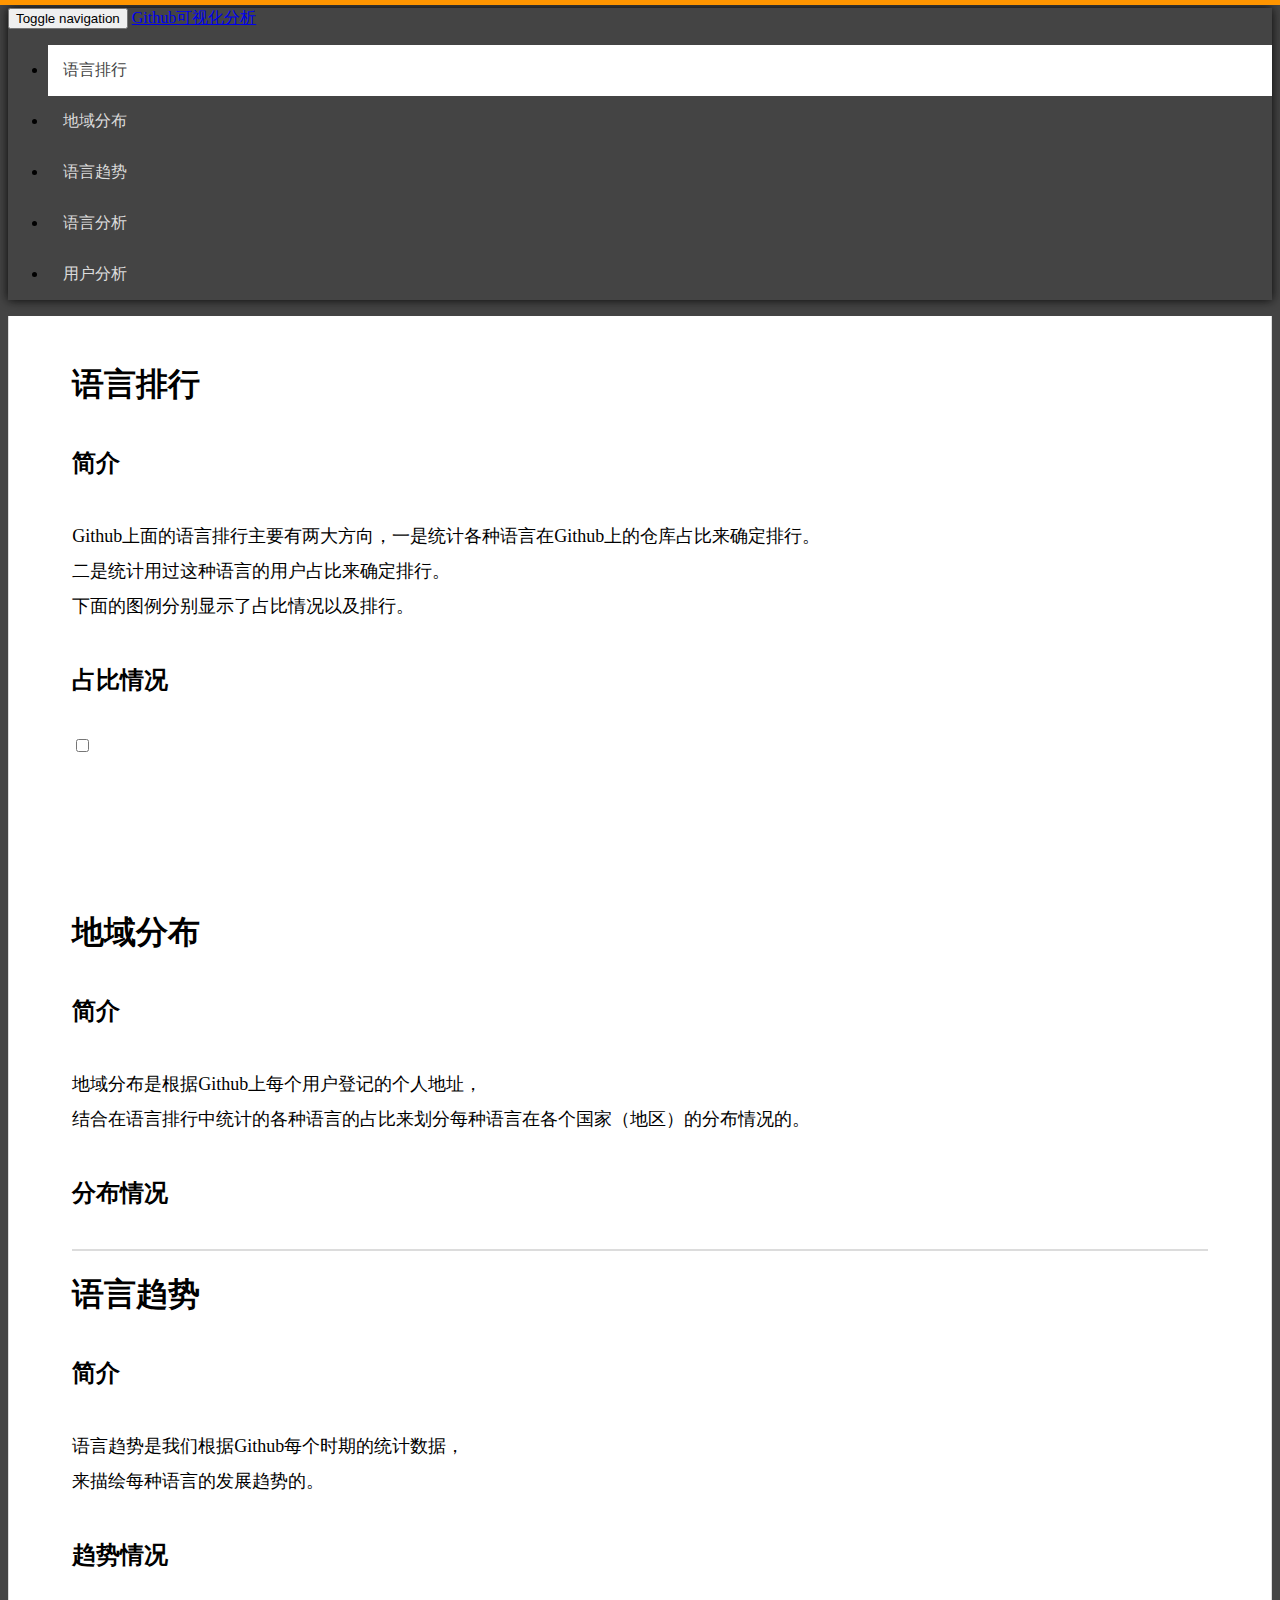
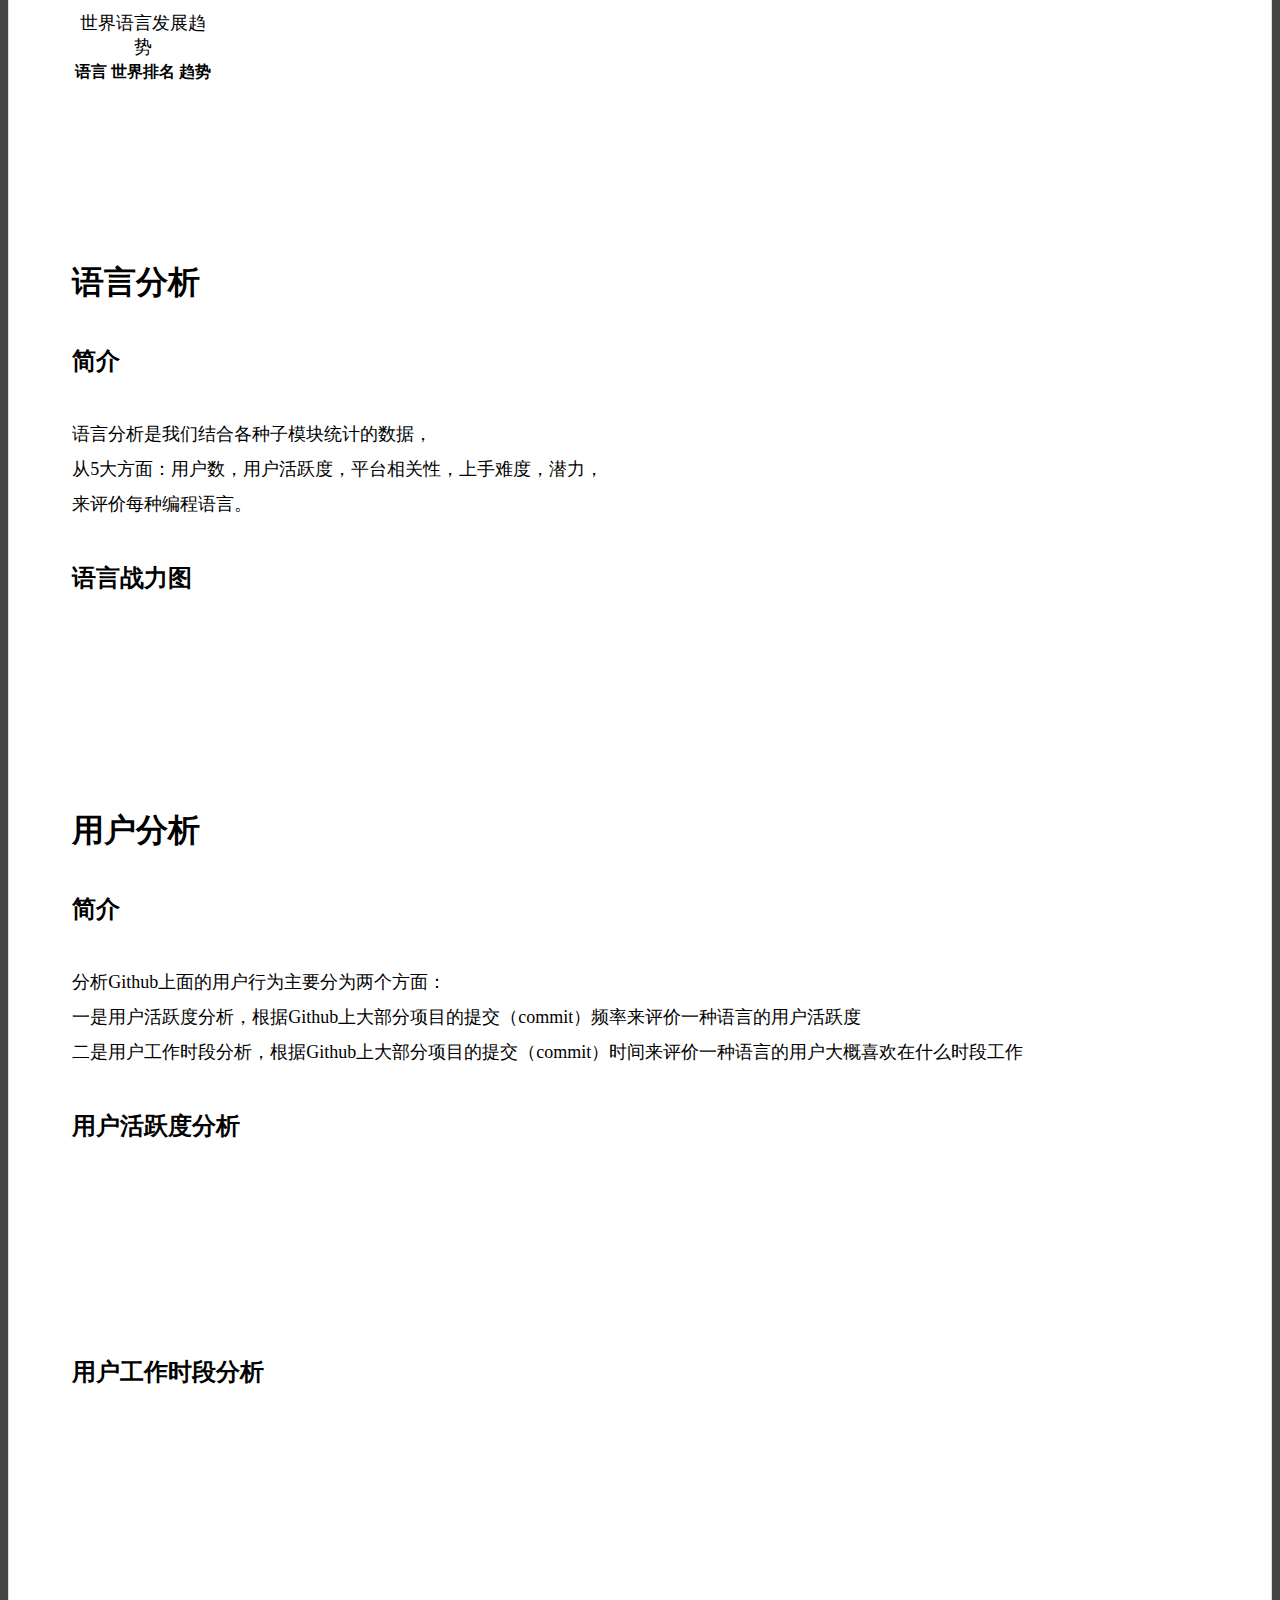
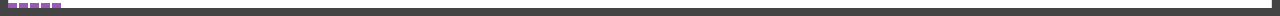
==== Project/index.html @ 60bcac4d "修改界面" ====
<!DOCTYPE html>
<html>
	<head>
		<meta charset="UTF-8">
		<title></title>
		<meta name="viewport" content="width=device-width, initial-scale=1.0">
		<!--
        	作者：1539932670@qq.com
        	时间：2017-04-23
        	描述：引入jquery库
        -->
		<script src="https://apps.bdimg.com/libs/jquery/2.1.4/jquery.min.js"></script>
		<!--
        	作者：1539932670@qq.com
        	时间：2017-04-23
        	描述：引入bootstrap核心js文件
        -->
		<script src="http://cdn.static.runoob.com/libs/bootstrap/3.3.7/js/bootstrap.min.js"></script>
		<!--
        	作者：1539932670@qq.com
        	时间：2017-04-23
        	描述：引入bootstrap核心css文件
        -->
		<link href="http://cdn.static.runoob.com/libs/bootstrap/3.3.7/css/bootstrap.min.css" rel="stylesheet">
		
		<!--
        	作者：1539932670@qq.com
        	时间：2017-04-24
        	描述：css样式
       -->
       <script src="js/Chart.bundle.js"></script>
       <script src="js/Chart.bundle.min.js"></script>
       <script src="js/Chart.js"></script>
       <script src="js/Chart.min.js"></script>
       <script src="js/utils.js"></script>
       <link href="css/animation.css" type="text/css" rel="stylesheet" />
       
       <!--
       	作者：1539932670@qq.com
       	时间：2017-05-15
       	描述：加入bmob支持
       -->
       <script src="js/bmob-min.js" type="text/javascript"></script>
       <script src="js/data_loader.js"></script>
       
       <!--
       	作者：1539932670@qq.com
       	时间：2017-05-31
       	描述：加入echart插件支持
       -->
       <script src="js/echarts.min.js"></script>
       <script src="js/world.js"></script>
       
       <style type="text/css">
       body{
       	background-color: #444444;
       }
       	#navbar-top{
       		margin:0;
/*       		margin-bottom: 20px;*/
       		border-radius: 0;
       		border: none;
       		box-shadow: 0 0 10px #080808;
       	}
       	#main-panel{
       		border-left: 1px solid gainsboro;
       		border-right: 1px solid gainsboro;
       		background-color: white;
       		padding-left: 5%;
       		padding-right: 5%;
       		padding-top: 2%;
       		padding-bottom: 2%;
       	}
       	/**设置标签页样式**/
       	#navigation-group{
       		border-bottom: none;
       	}
       	#navigation-group>li>div>a{
       		background-color: #444444;
       		height: 100%;
       		padding: 15px;
       		display: block;
       		text-decoration: none;
       		color: gainsboro;
       		-webkit-transition: all .2s;
       		-ms-transition: all .2s;
       		-moz-transition: all .2s;
       		transition: all .2s;
       	}
       	#navigation-group>li>div>a:hover{
       		background-color: #333333;
       	}
       	#navigation-group>li.active>div>a{
       		background-color: white;
       		color: #444444;
       	}
       	/*设置内容物居中*/
       	.align-center{
       		display: table;
       		width: auto;
       		margin-left: auto;
       		margin-right: auto;
       	}
       	/*给菜单按钮添加动画效果，应用在所有属性上，duration=0.2s*/
       	.dropdown-toggle{
       		padding: 15px;
       		box-shadow: none;
       		border: none;
       		color: ghostwhite;
       		background-color: #444444;
       		-webkit-transition: all .2s;
       		-ms-transition: all .2s;
       	}
       	/*鼠标覆盖时修改背景颜色*/
       	.dropdown-toggle:hover{
       		background-color: #333333;
       		box-shadow: 0px -1px 5px #080808;
       	}
       	.dropdown-menu{
       		display: none;
       		top: 100%;
       		left: 0px;
       		float: left;
       		z-index: 1000;
       		padding: 0;
       		margin: 0;
       		border: none;
       	}
       	.dropdown-menu li{
       		width: 100%;
       	}
       	.dropdown-menu li>a{
       		padding: 15px;
       	}
       	/*添加动画效果，同上*/
       	#lang-leaderboard,#geo-distribution,#lang-trend{
       		-webkit-transition: all .2s;
       		-ms-transition: all .2s;
       	}
       	#lang-leaderboard:hover,#geo-distribution:hover,#lang-trend:hover{
       		background-color: gainsboro;
       	}
       	.canvas-style-bar{
       		max-width: 1422px;
       		max-height: 800px;
       	}
       	.canvas-style-pie{
       		max-width: 750px;
       		max-height: 750px;
       	}
       	.canvas-style-radar{
       		max-width: 750px;
       		max-height: 750px;
       		margin-left: auto;
       		margin-right: auto;
       		width: auto;
       	}
       	.canvas-style-line{
       		max-width: 1422px;
       		max-height: 750px;
       		width: auto;
       		margin-left: auto;
       		margin-right: auto;
       	}
       	.tab-indicator{
       		transition: all .3s;
       		width: 100%;
       		position: absolute;
       		left: 0px;
       		top: 0px;
       		height: 0px;
       		background-color: #FF9500;
       	}
       	#navigation-group>li>div:hover .tab-indicator{
       		height: 5px;
       	}
       	#navigation-group>li.active>div .tab-indicator{
       		height: 5px;
       	}
       	#map-container{
       		width: auto;
       		max-width: 1422px;
       		max-height: 750px;
       		margin-left: auto;
       		margin-right: auto;
       		border: 1px solid gainsboro;
       	}
       	h1,h2,p{
       		margin-bottom: 40px;
       	}
       	p{
       		font-size: 18px;
       		line-height: 35px;
       	}
       </style>
	</head>
	<body>
		<nav id="navbar-top" class="navbar navbar-inverse navbar-fixed-top">
			<div class="container">
				<div class="navbar-header">
					<button type="button" class="navbar-toggle collapsed" data-toggle="collapse" data-target="#navbar-sub-btn" aria-expanded="false" aria-controls="navbar">
           				<span class="sr-only">Toggle navigation</span>
           				<span class="icon-bar"></span>
           				<span class="icon-bar"></span>
           				<span class="icon-bar"></span>
       				</button>
					<a class="navbar-brand" href="#">Github可视化分析</a>
				</div>
				<div id="navbar-sub-btn" class="navbar-collapse collapse">
					<ul id="navigation-group" class="nav nav-tabs">
						<li class="active">
							<div>
								<span class="tab-indicator"></span>
								<a href="#tab-lang-rank" data-toggle='tab'>语言排行</a>
							</div>
						</li>
						<li>
							<div>
								<span class="tab-indicator"></span>
								<a href="#tab-geo-analysis" data-toggle='tab'>地域分布</a>
							</div>
						</li>
						<li>
							<div>
								<span class="tab-indicator"></span>
								<a href="#tab-lang-trend" data-toggle='tab'>语言趋势</a>
							</div>
						</li>
						<li>
							<div>
								<span class="tab-indicator"></span>
								<a href="#tab-lang-analysis" data-toggle='tab'>语言分析</a>
							</div>
						</li>
						<li>
							<div>
								<span class="tab-indicator"></span>
								<a href="#tab-user-analysis" data-toggle='tab'>用户分析</a>
							</div>
						</li>
					</ul>
				</div>
			</div>
		</nav>
		<div class="container" id="main-panel">
			<div class="tab-content" style="width: 100%;">
				<div class="tab-pane fade in active" id="tab-lang-rank">
					<h1>语言排行</h4>
					<h2>简介</h2>
					<p>Github上面的语言排行主要有两大方向，一是统计各种语言在Github上的仓库占比来确定排行。<br />
						二是统计用过这种语言的用户占比来确定排行。<br />
						下面的图例分别显示了占比情况以及排行。<br />
					</p>
					<h2>占比情况</h2>
					<input class='tgl tgl-flip' id='cb5' type='checkbox' style="position: absolute;">
    				<label class='tgl-btn' data-tg-off='柱状图' data-tg-on='饼图' for='cb5' style="position: absolute;font-family: '微软雅黑';"></label>
					<canvas id="myChart"></canvas>
				</div>
				<div class="tab-pane fade" id="tab-geo-analysis">
					<h1>地域分布</h1>
					<h2>简介</h2>
					<p>
						地域分布是根据Github上每个用户登记的个人地址，<br />
						结合在语言排行中统计的各种语言的占比来划分每种语言在各个国家（地区）的分布情况的。<br />
					</p>
					<h2>分布情况</h2>
					<div id="map-container"></div>
				</div>
				<div class="tab-pane fade" id="tab-lang-trend">
					<h1>语言趋势</h1>
					<h2>简介</h2>
					<p>
						语言趋势是我们根据Github每个时期的统计数据，<br />
						来描绘每种语言的发展趋势的。<br />
					</p>
					<h2>趋势情况</h2>
					<div class="table-responsive">
						<table class="table">
							<caption style="text-align: center;font-size: 18px;">世界语言发展趋势</caption>
							<thead>
								<tr>
									<th>语言</th>
									<th>世界排名</th>
									<th>趋势</th>
								</tr>
							</thead>
						</table>
					</div>
					<canvas id="myChart-lang-trend"></canvas>
				</div>
				<div class="tab-pane fade" id="tab-lang-analysis">
					<h1>语言分析</h1>
					<h2>简介</h2>
					<p>
						语言分析是我们结合各种子模块统计的数据，<br />
						从5大方面：用户数，用户活跃度，平台相关性，上手难度，潜力，<br />
						来评价每种编程语言。<br />
					</p>
					<h2>语言战力图</h2>
					<canvas id="myChart-lang-analysis" class="canvas-style-radar"></canvas>
				</div>
				<div class="tab-pane fade" id="tab-user-analysis">
					<h1>用户分析</h1>
					<h2>简介</h2>
					<p>
						分析Github上面的用户行为主要分为两个方面：<br />
						一是用户活跃度分析，根据Github上大部分项目的提交（commit）频率来评价一种语言的用户活跃度<br />
						二是用户工作时段分析，根据Github上大部分项目的提交（commit）时间来评价一种语言的用户大概喜欢在什么时段工作<br />
					</p>
					<h2>用户活跃度分析</h2>
					<canvas id="myChart-liveness-analysis"></canvas>
					<h2>用户工作时段分析</h2>
					<canvas id="myChart-worktime-analysis"></canvas>
				</div>
			</div>
		</div>
		<!--
        	作者：1539932670@qq.com
        	时间：2017-05-11
        	描述：创建模态框，用于提示加载信息
        -->
		<div class="modal fade" id="loading-tip" tabindex="-1" role="dialog" aria-labelledby="myModalLabel" aria-hidden="true">
			<div class="modal-dialog" style="width: 300px;">
				<div class="modal-content">
					<div class="modal-body">
						<div class="modal-header"></div>
						<div id="preloader">
                			<span></span>
                			<span></span>
                			<span></span>
                			<span></span>
                			<span></span>
                		</div>
                		<div class="modal-footer"></div>
					</div>
				</div>
			</div>
		</div>
	</body>
	<script type="text/javascript">
		$(document).ready(function(){
			/**
			 * 初始化bmob组件
			 */
			Bmob.initialize("960affa50d4201a8b8e8602770aea54f", "d531e0227fadfbe2d9a20d7b590f1ed0");
			/**
			 * 对其他组件执行初始化工作
			 */
//			var margin_t=$("#main-panel").css("margin-top");
//			var nav_margin_t=$("#navbar-surrounding").css("height");
//			var total_margin_t=parseFloat(margin_t)+parseFloat(nav_margin_t);
//			$("#main-panel").css("margin-top",total_margin_t);
			addNavigationBarControl();
			var margin_top=$("#navbar-top").css('height');
			$("#main-panel").css('margin-top',margin_top);
			setup_modal();
			
			//鼠标覆盖，下拉菜单淡入
			$("#dropdown").mouseenter(function(){
				var dropdown_menu=$("#dropdown .dropdown-menu");
				dropdown_menu.fadeIn(200);
			});
			//鼠标离开，下拉菜单淡出
			$("#dropdown").mouseleave(function(){
				var dropdown_menu=$("#dropdown .dropdown-menu");
				dropdown_menu.fadeOut(200);
			});
			//添加图表切换功能
			$("#cb5").click(function(){
				get_lang_rank(0);
			})
			drawMap();
		});
		
		//一下函数添加导航栏的控制功能
		function addNavigationBarControl(){
			$("#navigation-group li").each(function(index,item){
				switch(index)
				{
					case 0:$(item).click(function(){
						console.log('语言排行')
						get_lang_rank(0);
					});break;//语言排行
					case 1:$(item).click(function(){
						console.log('地域分布')
					});break;//地域分布
					case 2:$(item).click(function(){
						console.log('语言趋势')
						drawLangTrend(null);
					});break;//语言趋势
					case 3:$(item).click(function(){
						console.log('语言分析')
						drawRadar(null);
					});break;//语言分析
					case 5:$(item).click(function(){
						console.log('活跃度')
					});break;//用户活跃度
					case 6:$(item).click(function(){
						console.log('工作时段')
					});break;//用户工作时段
				}
			});
		}
		//弹出模态框
		function setup_modal(){
			var body_height=$("body").height();
			var modal_height=$("#loading-tip .modal-dialog").height();
			var modal_top=(body_height-modal_height)/2;
			
			//加载动画居中
			var modal_width=$("#loading-tip .modal-dialog").width();
			var preloader_width=$("#preloader").width();
			var preloader_left=(modal_width-preloader_width)/2;
			$("#preloader").css({"left":preloader_left});
			$("#loading-tip .modal-header").css("border-bottom","none");
			$("#loading-tip .modal-footer").css("border-top","none");
			//模态框居中
			$("#loading-tip").css("top",modal_top);
		}	
	</script>
</html>
---- Project/css/animation.css ----
#preloader{
	position:absolute;
	width: 50%;
}
#preloader span{
	display:block;
	bottom:0px;
	width: 9px;
	height: 5px;
	background:#9b59b6;
	position:absolute;
-webkit-animation: preloader_1 1.5s	 infinite ease-in-out;
-moz-animation: preloader_1 1.5s	 infinite ease-in-out;
-ms-animation: preloader_1 1.5s	 infinite ease-in-out;
-o-animation: preloader_1 1.5s	 infinite ease-in-out;
animation: preloader_1 1.5s	 infinite ease-in-out;

}
#preloader span:nth-child(2){
left:11px;
-webkit-animation-delay: .2s;
-moz-animation-delay: .2s;
-ms-animation-delay: .2s;
-o-animation-delay: .2s;
animation-delay: .2s;

}
#preloader span:nth-child(3){
left:22px;
-webkit-animation-delay: .4s;
-moz-animation-delay: .4s;
-ms-animation-delay: .4s;
-o-animation-delay: .4s;
animation-delay: .4s;
}
#preloader span:nth-child(4){
left:33px;
-webkit-animation-delay: .6s;
-moz-animation-delay: .6s;
-ms-animation-delay: .6s;
-o-animation-delay: .6s;
animation-delay: .6s;
}
#preloader span:nth-child(5){
left:44px;
-webkit-animation-delay: .8s;
-moz-animation-delay: .8s;
-ms-animation-delay: .8s;
-o-animation-delay: .8s;
animation-delay: .8s;
}
@-webkit-keyframes preloader_1 {
    0% {height:5px;-webkit-transform:translateY(0px);background:#9b59b6;}
    25% {height:30px;-webkit-transform:translateY(15px);background:#3498db;}
    50% {height:5px;-webkit-transform:translateY(0px);background:#9b59b6;}
    100% {height:5px;-webkit-transform:translateY(0px);background:#9b59b6;}
}

@-moz-keyframes preloader_1 {
    0% {height:5px;-moz-transform:translateY(0px);background:#9b59b6;}
    25% {height:30px;-moz-transform:translateY(15px);background:#3498db;}
    50% {height:5px;-moz-transform:translateY(0px);background:#9b59b6;}
    100% {height:5px;-moz-transform:translateY(0px);background:#9b59b6;}
}

@-ms-keyframes preloader_1 {
    0% {height:5px;-ms-transform:translateY(0px);background:#9b59b6;}
    25% {height:30px;-ms-transform:translateY(15px);background:#3498db;}
    50% {height:5px;-ms-transform:translateY(0px);background:#9b59b6;}
    100% {height:5px;-ms-transform:translateY(0px);background:#9b59b6;}
}

@keyframes preloader_1 {
    0% {height:5px;transform:translateY(0px);background:#9b59b6;}
    25% {height:30px;transform:translateY(15px);background:#3498db;}
    50% {height:5px;transform:translateY(0px);background:#9b59b6;}
    100% {height:5px;transform:translateY(0px);background:#9b59b6;}
}
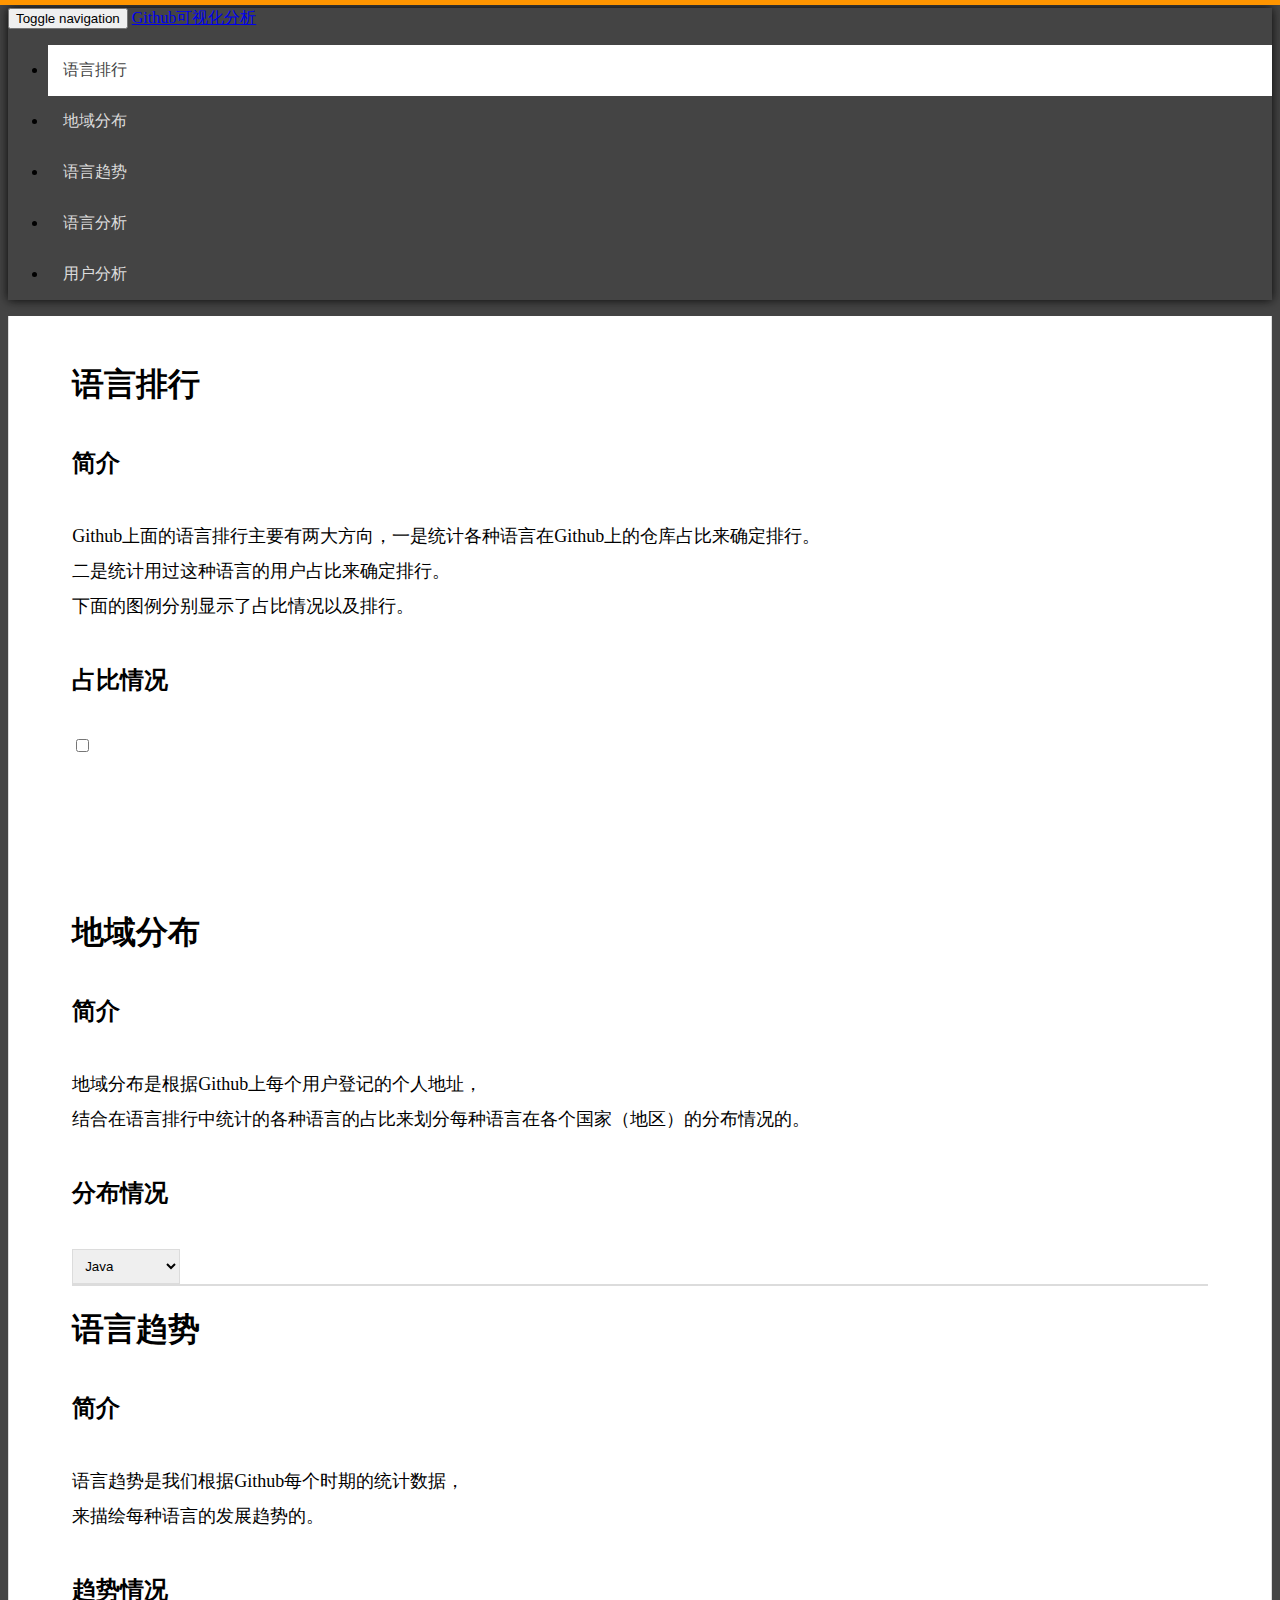
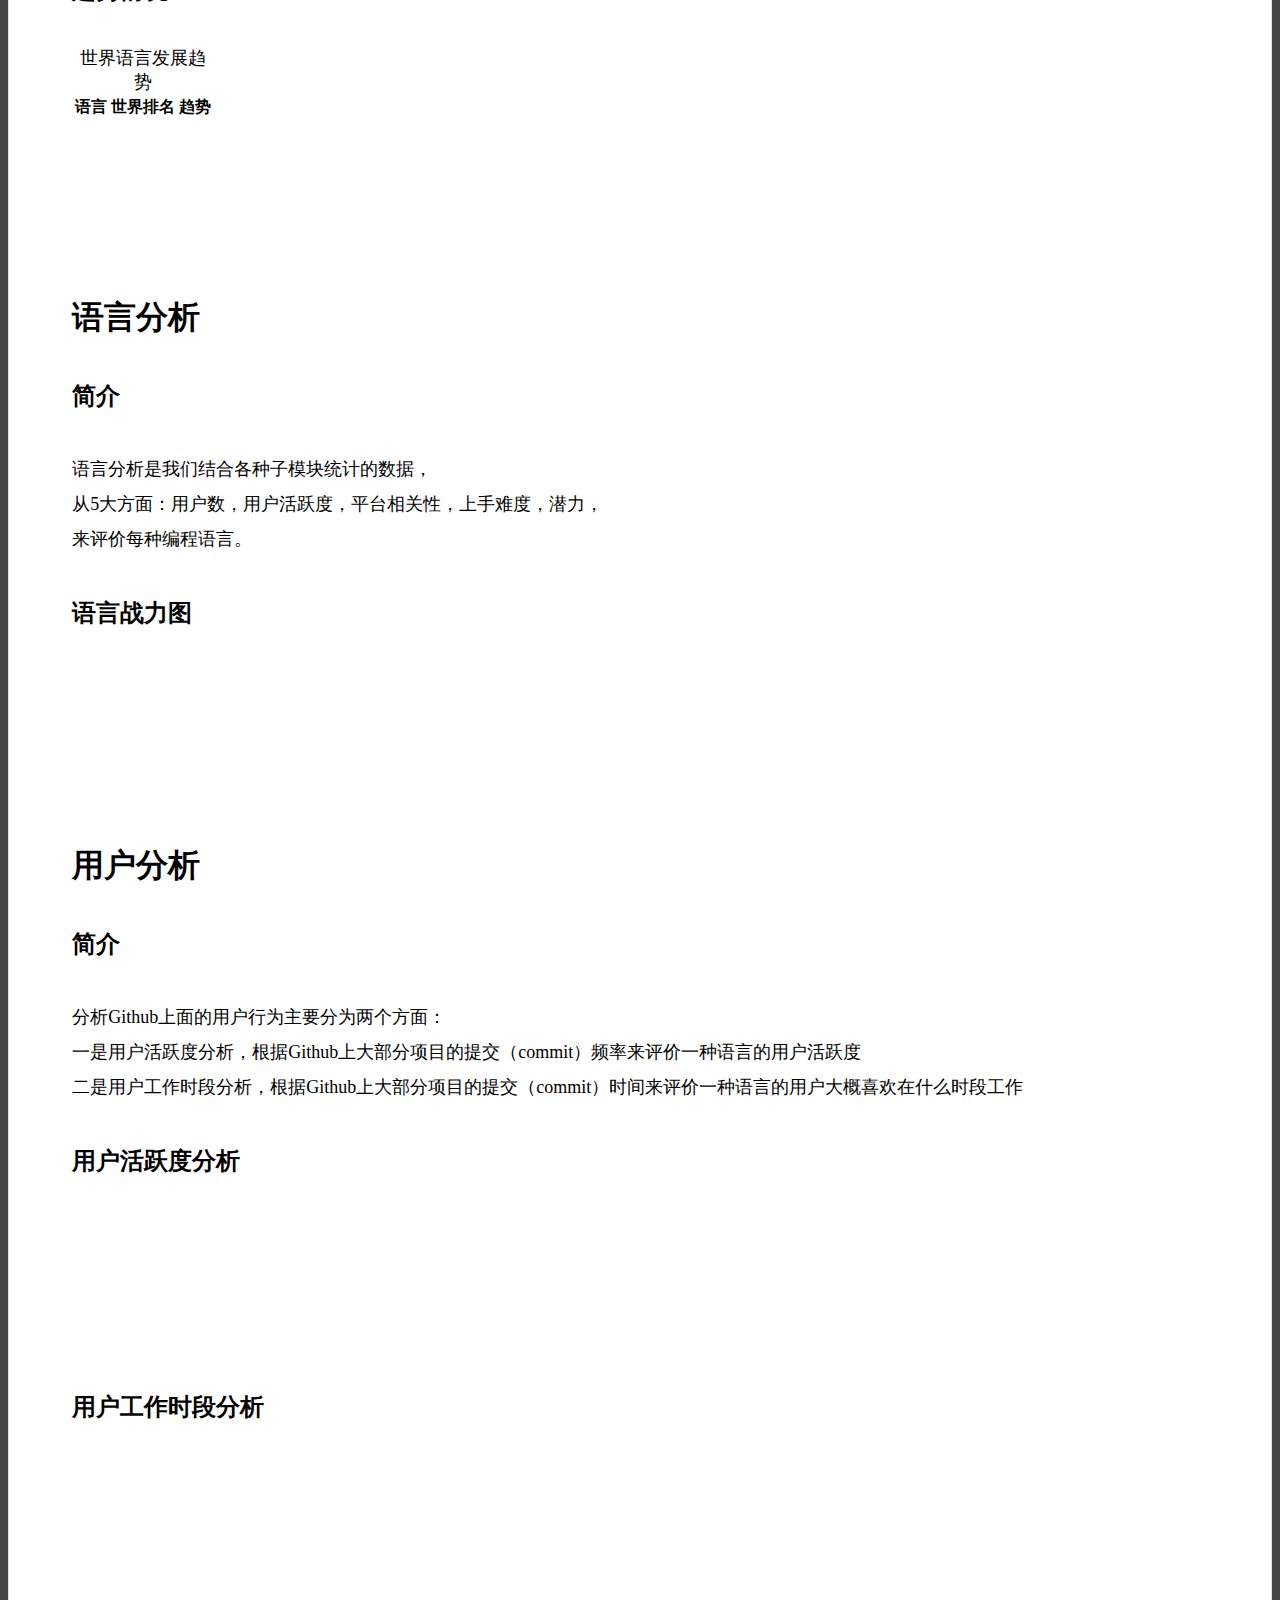
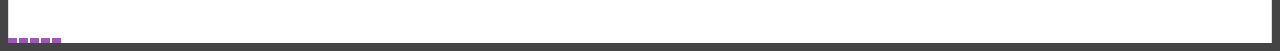
==== commit f9ef1fb7: "代码拆分成几个小文件，好管理" ====
--- a/Project/index.html
+++ b/Project/index.html
@@ -42,7 +42,10 @@
        -->
        <script src="js/bmob-min.js" type="text/javascript"></script>
        <script src="js/data_loader.js"></script>
-       
+       <script src="js/script_lang_rank.js"></script>
+       <script src="js/script_geo_spread.js"></script>
+       <script src="js/script_lang_trend.js"></script>
+       <script src="js/script_lang_analysis.js"></script>
        <!--
        	作者：1539932670@qq.com
        	时间：2017-05-31
@@ -264,6 +267,18 @@
 						结合在语言排行中统计的各种语言的占比来划分每种语言在各个国家（地区）的分布情况的。<br />
 					</p>
 					<h2>分布情况</h2>
+					<select style="padding: 8px;border-color: gainsboro;">
+						<option value="Java">Java</option>
+						<option value="JavaScript">JavaScript</option>
+						<option value="Html">Html</option>
+						<option value="CSS">CSS</option>
+						<option value="Python">Python</option>
+						<option value="C/C++">C/C++</option>
+						<option value="Ruby">Ruby</option>
+						<option value="R">R</option>
+						<option value="Objective-C">Objective-C</option>
+						<option value="Swift">Swift</option>
+					</select>
 					<div id="map-container"></div>
 				</div>
 				<div class="tab-pane fade" id="tab-lang-trend">
@@ -367,9 +382,11 @@
 			});
 			//添加图表切换功能
 			$("#cb5").click(function(){
-				get_lang_rank(0);
+//				get_lang_rank(0);
+				lang_rank();
 			})
 			drawMap();
+			pack_country_data();
 		});
 		
 		//一下函数添加导航栏的控制功能
@@ -379,25 +396,26 @@
 				{
 					case 0:$(item).click(function(){
 						console.log('语言排行')
-						get_lang_rank(0);
+//						get_lang_rank(0);
+						lang_rank();
 					});break;//语言排行
 					case 1:$(item).click(function(){
 						console.log('地域分布')
 					});break;//地域分布
 					case 2:$(item).click(function(){
 						console.log('语言趋势')
-						drawLangTrend(null);
+//						drawLangTrend(null);
+						lang_trend();
 					});break;//语言趋势
 					case 3:$(item).click(function(){
 						console.log('语言分析')
-						drawRadar(null);
+//						drawRadar(null);
+						lang_analysis();
 					});break;//语言分析
-					case 5:$(item).click(function(){
-						console.log('活跃度')
-					});break;//用户活跃度
-					case 6:$(item).click(function(){
-						console.log('工作时段')
-					});break;//用户工作时段
+					case 4:$(item).click(function(){
+						console.log('用户分析');
+						drawLiveness(null);
+					});break;
 				}
 			});
 		}
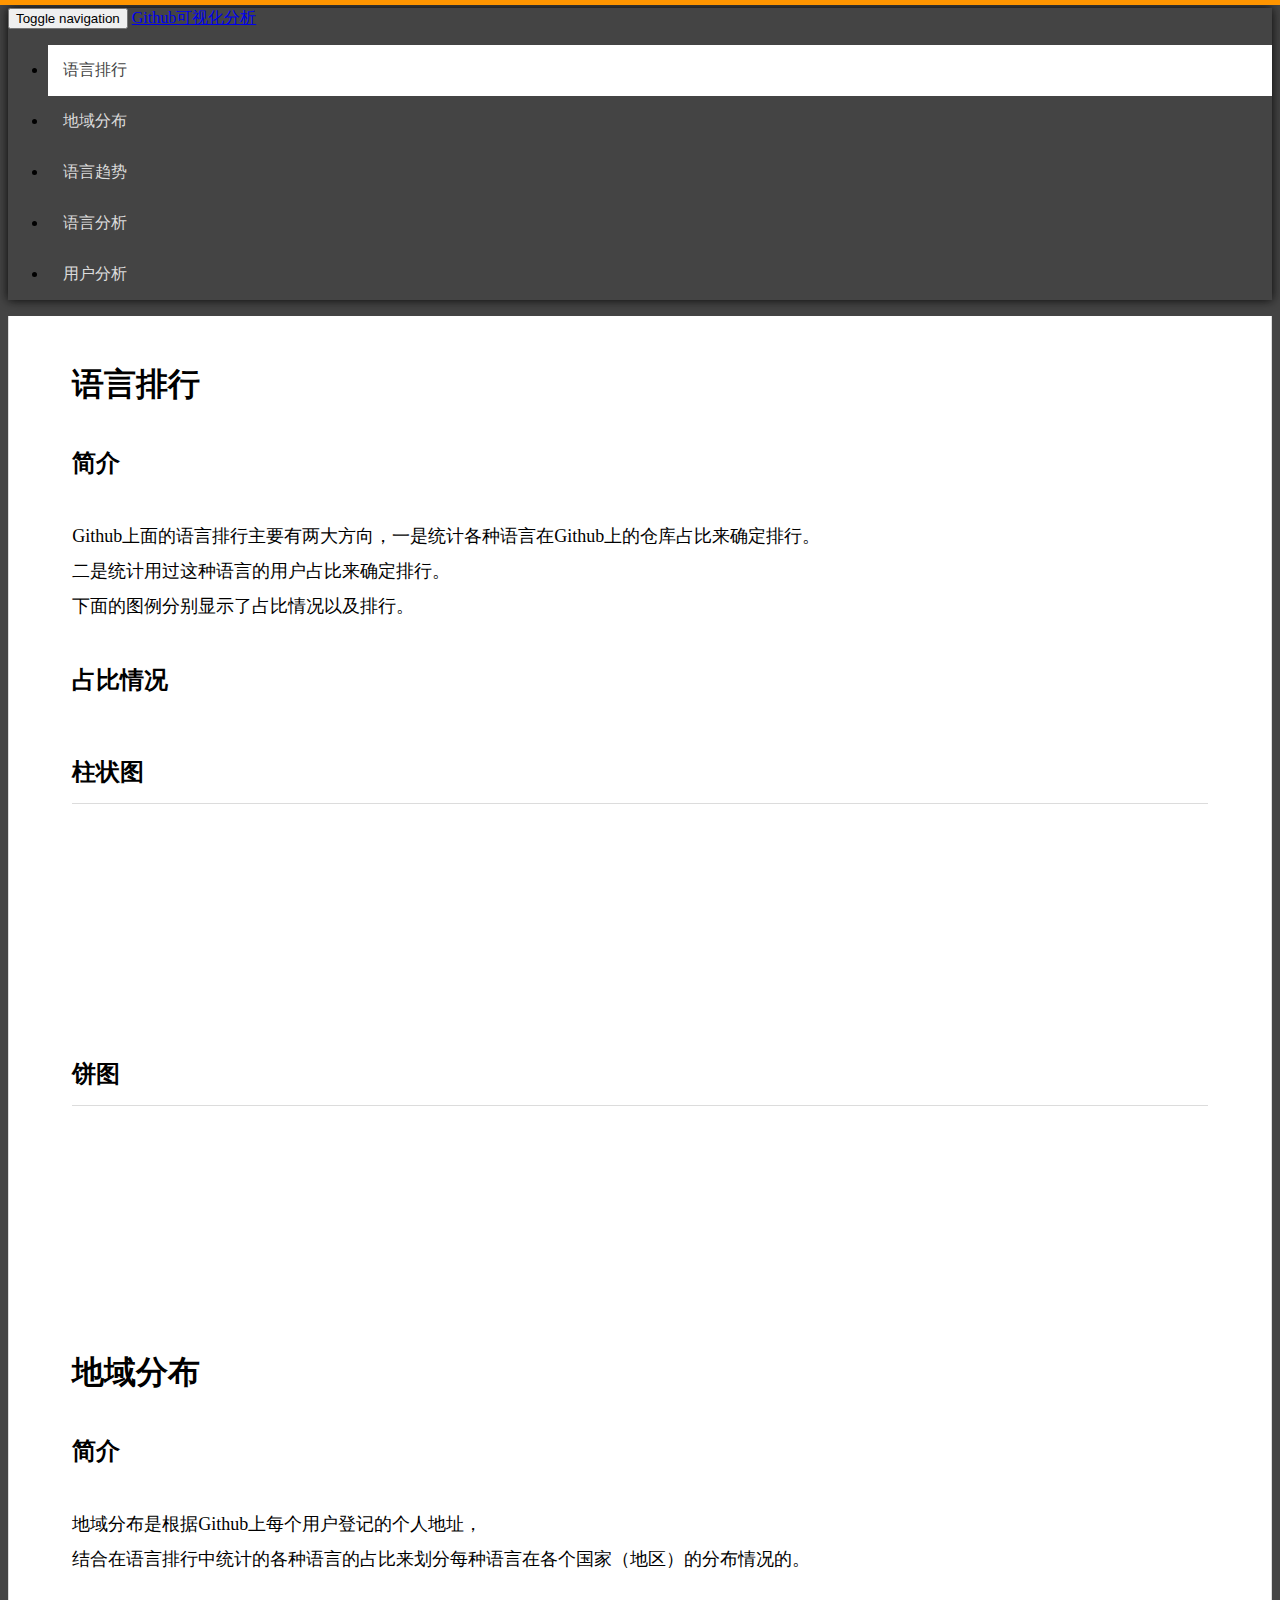
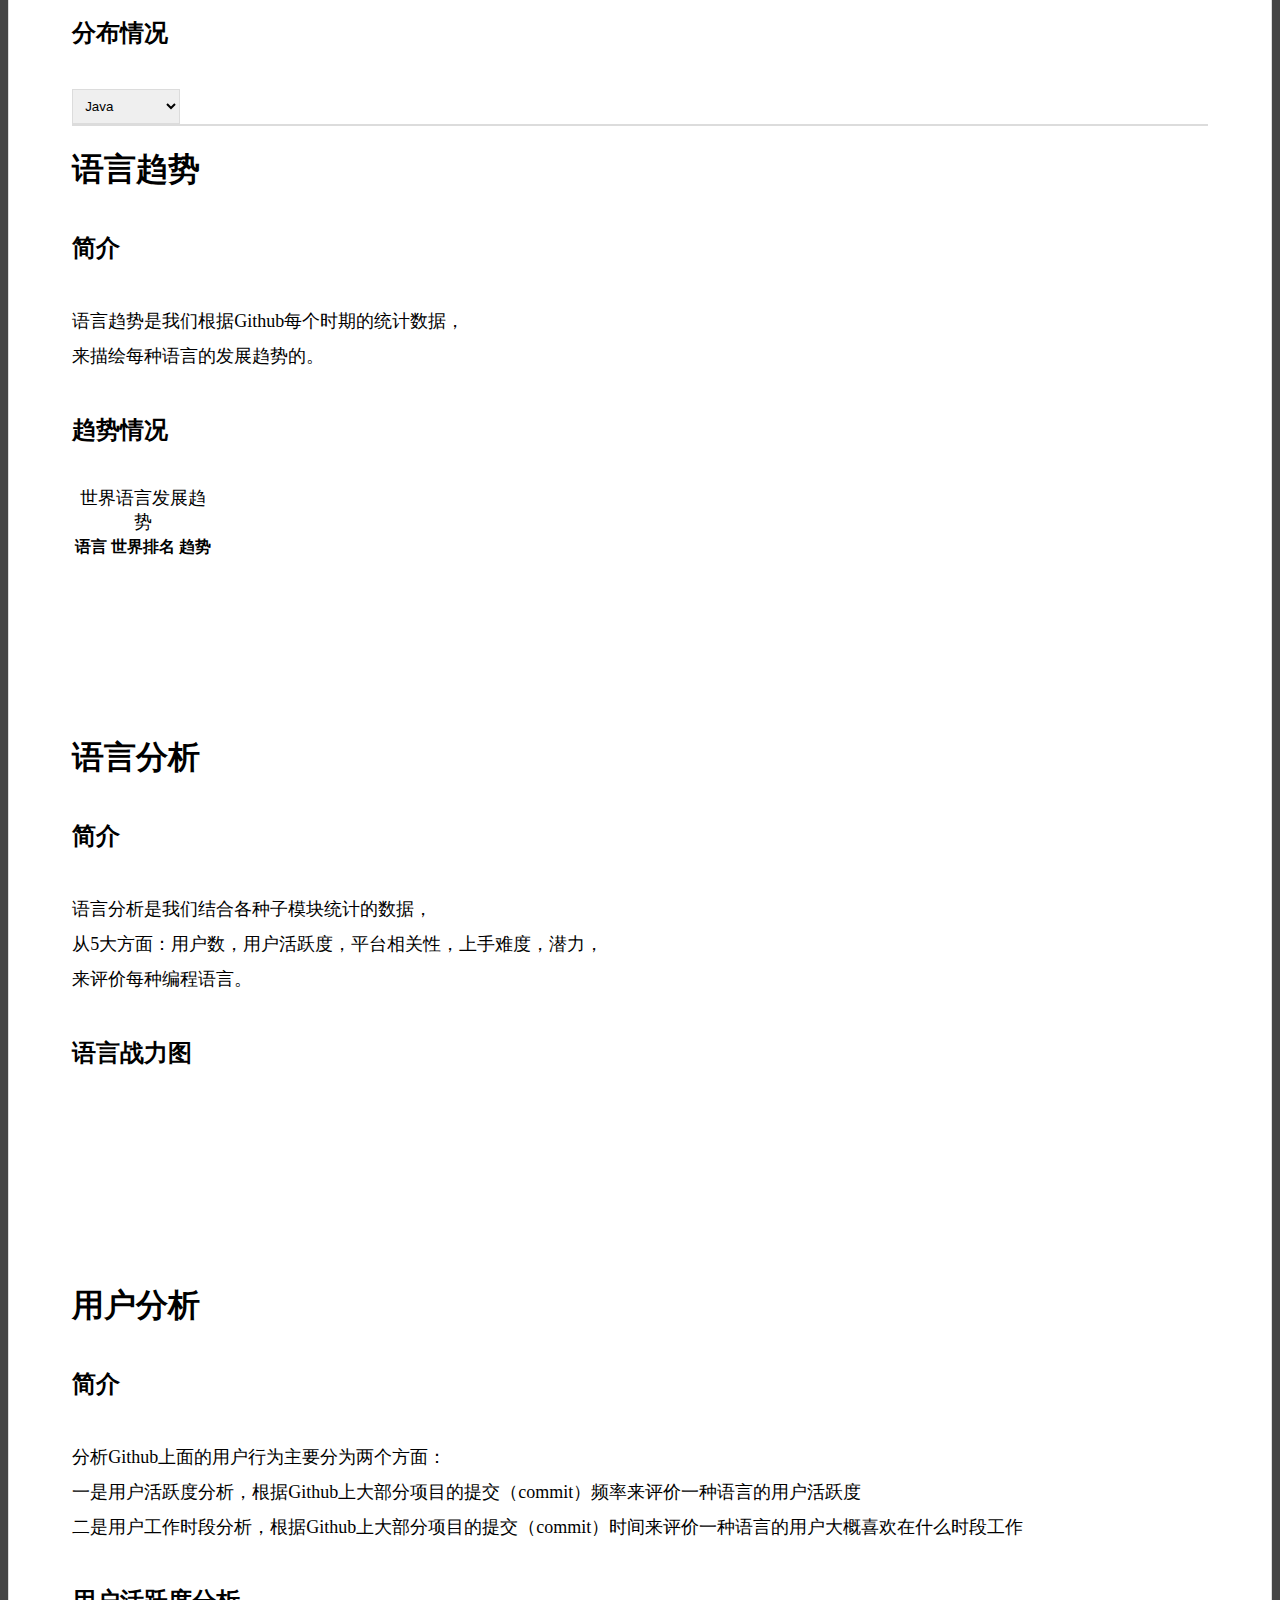
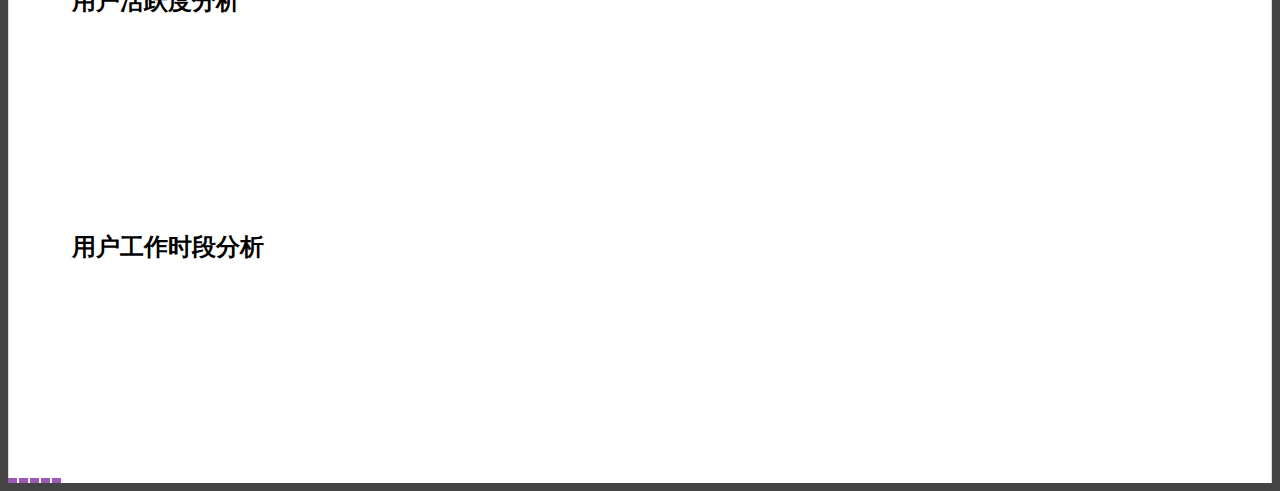
==== commit f0b0fd10: "目前已完成的功能有：语言排行，语言趋势" ====
--- a/Project/index.html
+++ b/Project/index.html
@@ -188,12 +188,26 @@
        		margin-right: auto;
        		border: 1px solid gainsboro;
        	}
+       	#myChart-pie{
+       		margin-top: 30px;
+       		max-width: 600px;
+       		max-height: 600px;
+       		margin-left: auto;
+       		margin-right: auto;
+       	}
        	h1,h2,p{
        		margin-bottom: 40px;
        	}
        	p{
        		font-size: 18px;
        		line-height: 35px;
+       	}
+       	h3{
+       		font-size: 24px;
+       		padding-bottom: 15px;
+       		border-bottom: 1px solid gainsboro;
+       		margin-bottom: 40px;
+       		margin-top: 60px;
        	}
        </style>
 	</head>
@@ -255,9 +269,10 @@
 						下面的图例分别显示了占比情况以及排行。<br />
 					</p>
 					<h2>占比情况</h2>
-					<input class='tgl tgl-flip' id='cb5' type='checkbox' style="position: absolute;">
-    				<label class='tgl-btn' data-tg-off='柱状图' data-tg-on='饼图' for='cb5' style="position: absolute;font-family: '微软雅黑';"></label>
+					<h3>柱状图</h2>
 					<canvas id="myChart"></canvas>
+					<h3>饼图</h2>
+					<canvas id="myChart-pie"></canvas>
 				</div>
 				<div class="tab-pane fade" id="tab-geo-analysis">
 					<h1>地域分布</h1>
@@ -381,12 +396,7 @@
 				dropdown_menu.fadeOut(200);
 			});
 			//添加图表切换功能
-			$("#cb5").click(function(){
-//				get_lang_rank(0);
-				lang_rank();
-			})
 			drawMap();
-			pack_country_data();
 		});
 		
 		//一下函数添加导航栏的控制功能
@@ -397,6 +407,8 @@
 					case 0:$(item).click(function(){
 						console.log('语言排行')
 //						get_lang_rank(0);
+						var modal = $("#loading-tip");
+						modal.modal('show');
 						lang_rank();
 					});break;//语言排行
 					case 1:$(item).click(function(){
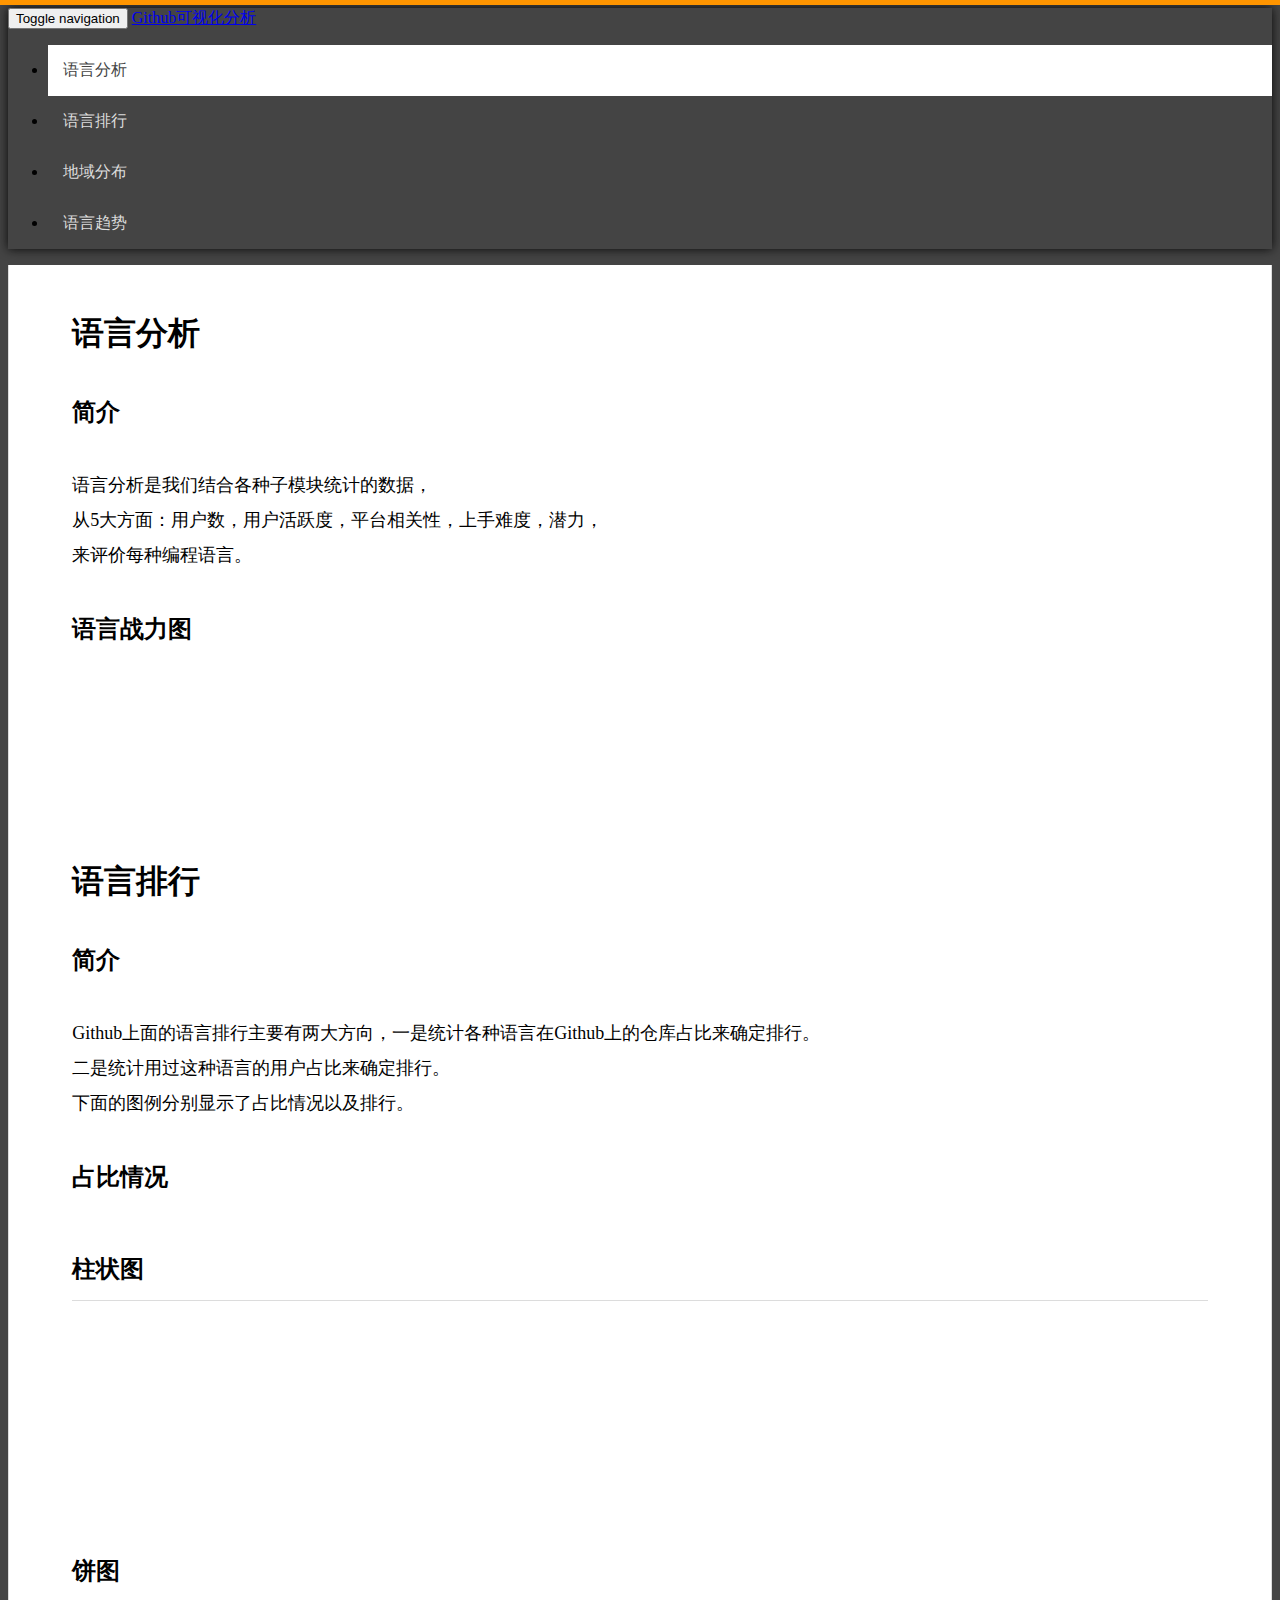
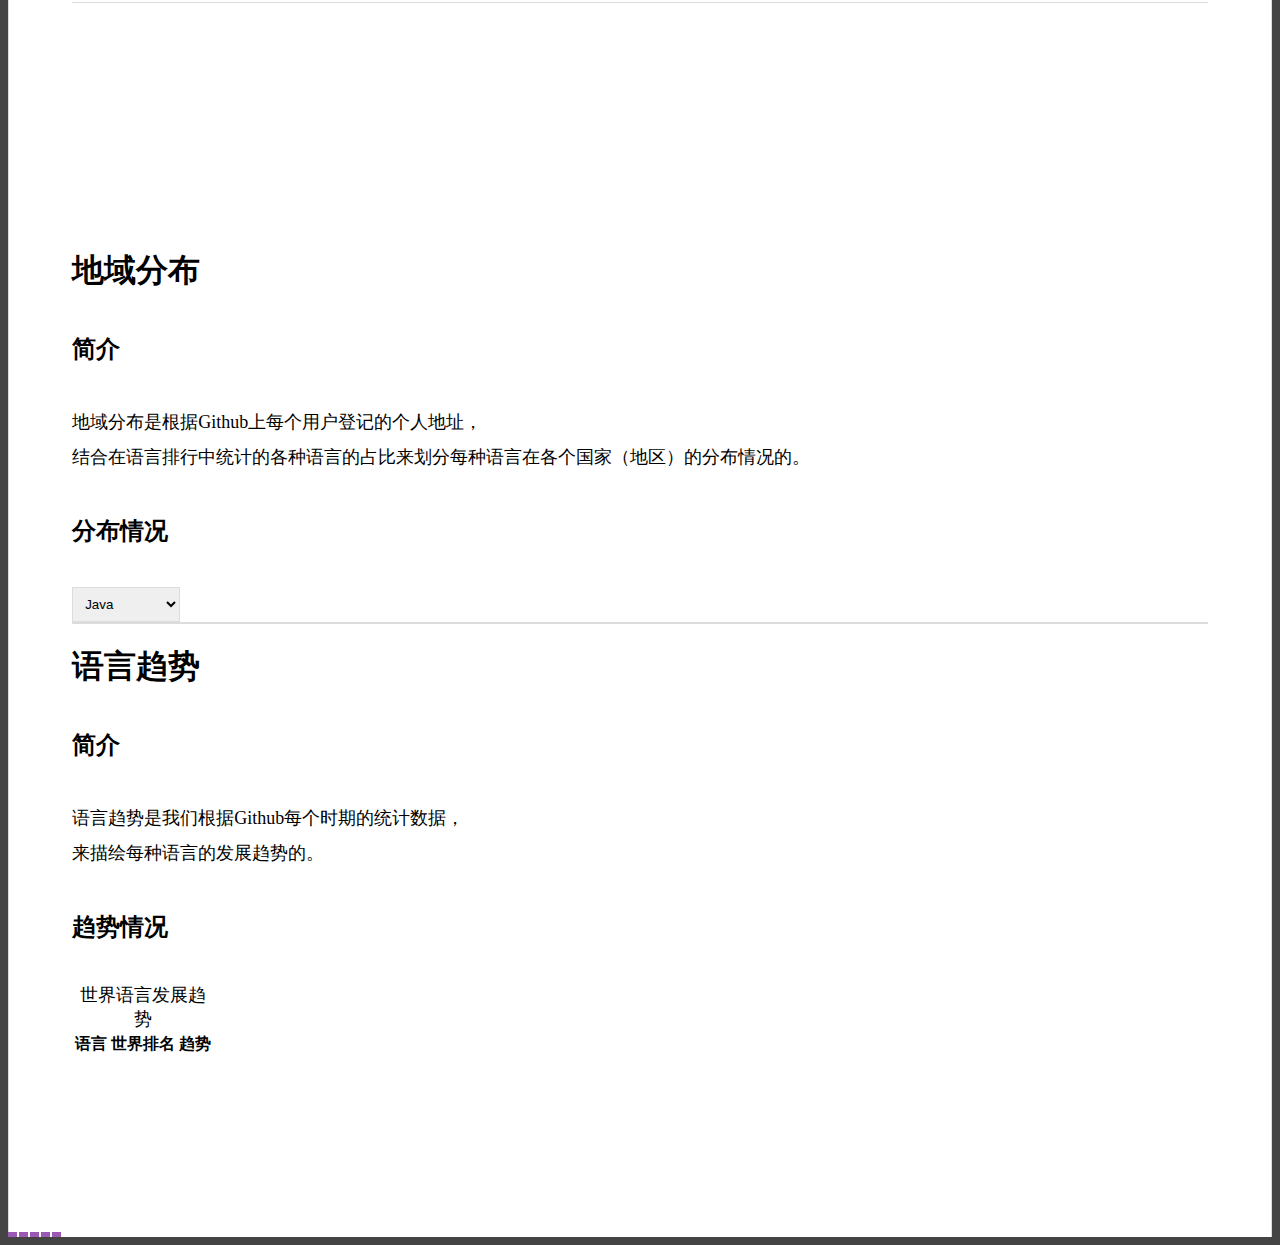
==== commit 81e344b4: "最终版本" ====
--- a/Project/index.html
+++ b/Project/index.html
@@ -41,7 +41,6 @@
        	描述：加入bmob支持
        -->
        <script src="js/bmob-min.js" type="text/javascript"></script>
-       <script src="js/data_loader.js"></script>
        <script src="js/script_lang_rank.js"></script>
        <script src="js/script_geo_spread.js"></script>
        <script src="js/script_lang_trend.js"></script>
@@ -53,163 +52,7 @@
        -->
        <script src="js/echarts.min.js"></script>
        <script src="js/world.js"></script>
-       
-       <style type="text/css">
-       body{
-       	background-color: #444444;
-       }
-       	#navbar-top{
-       		margin:0;
-/*       		margin-bottom: 20px;*/
-       		border-radius: 0;
-       		border: none;
-       		box-shadow: 0 0 10px #080808;
-       	}
-       	#main-panel{
-       		border-left: 1px solid gainsboro;
-       		border-right: 1px solid gainsboro;
-       		background-color: white;
-       		padding-left: 5%;
-       		padding-right: 5%;
-       		padding-top: 2%;
-       		padding-bottom: 2%;
-       	}
-       	/**设置标签页样式**/
-       	#navigation-group{
-       		border-bottom: none;
-       	}
-       	#navigation-group>li>div>a{
-       		background-color: #444444;
-       		height: 100%;
-       		padding: 15px;
-       		display: block;
-       		text-decoration: none;
-       		color: gainsboro;
-       		-webkit-transition: all .2s;
-       		-ms-transition: all .2s;
-       		-moz-transition: all .2s;
-       		transition: all .2s;
-       	}
-       	#navigation-group>li>div>a:hover{
-       		background-color: #333333;
-       	}
-       	#navigation-group>li.active>div>a{
-       		background-color: white;
-       		color: #444444;
-       	}
-       	/*设置内容物居中*/
-       	.align-center{
-       		display: table;
-       		width: auto;
-       		margin-left: auto;
-       		margin-right: auto;
-       	}
-       	/*给菜单按钮添加动画效果，应用在所有属性上，duration=0.2s*/
-       	.dropdown-toggle{
-       		padding: 15px;
-       		box-shadow: none;
-       		border: none;
-       		color: ghostwhite;
-       		background-color: #444444;
-       		-webkit-transition: all .2s;
-       		-ms-transition: all .2s;
-       	}
-       	/*鼠标覆盖时修改背景颜色*/
-       	.dropdown-toggle:hover{
-       		background-color: #333333;
-       		box-shadow: 0px -1px 5px #080808;
-       	}
-       	.dropdown-menu{
-       		display: none;
-       		top: 100%;
-       		left: 0px;
-       		float: left;
-       		z-index: 1000;
-       		padding: 0;
-       		margin: 0;
-       		border: none;
-       	}
-       	.dropdown-menu li{
-       		width: 100%;
-       	}
-       	.dropdown-menu li>a{
-       		padding: 15px;
-       	}
-       	/*添加动画效果，同上*/
-       	#lang-leaderboard,#geo-distribution,#lang-trend{
-       		-webkit-transition: all .2s;
-       		-ms-transition: all .2s;
-       	}
-       	#lang-leaderboard:hover,#geo-distribution:hover,#lang-trend:hover{
-       		background-color: gainsboro;
-       	}
-       	.canvas-style-bar{
-       		max-width: 1422px;
-       		max-height: 800px;
-       	}
-       	.canvas-style-pie{
-       		max-width: 750px;
-       		max-height: 750px;
-       	}
-       	.canvas-style-radar{
-       		max-width: 750px;
-       		max-height: 750px;
-       		margin-left: auto;
-       		margin-right: auto;
-       		width: auto;
-       	}
-       	.canvas-style-line{
-       		max-width: 1422px;
-       		max-height: 750px;
-       		width: auto;
-       		margin-left: auto;
-       		margin-right: auto;
-       	}
-       	.tab-indicator{
-       		transition: all .3s;
-       		width: 100%;
-       		position: absolute;
-       		left: 0px;
-       		top: 0px;
-       		height: 0px;
-       		background-color: #FF9500;
-       	}
-       	#navigation-group>li>div:hover .tab-indicator{
-       		height: 5px;
-       	}
-       	#navigation-group>li.active>div .tab-indicator{
-       		height: 5px;
-       	}
-       	#map-container{
-       		width: auto;
-       		max-width: 1422px;
-       		max-height: 750px;
-       		margin-left: auto;
-       		margin-right: auto;
-       		border: 1px solid gainsboro;
-       	}
-       	#myChart-pie{
-       		margin-top: 30px;
-       		max-width: 600px;
-       		max-height: 600px;
-       		margin-left: auto;
-       		margin-right: auto;
-       	}
-       	h1,h2,p{
-       		margin-bottom: 40px;
-       	}
-       	p{
-       		font-size: 18px;
-       		line-height: 35px;
-       	}
-       	h3{
-       		font-size: 24px;
-       		padding-bottom: 15px;
-       		border-bottom: 1px solid gainsboro;
-       		margin-bottom: 40px;
-       		margin-top: 60px;
-       	}
-       </style>
+       <link href="css/style.css" type="text/css" rel="stylesheet"/>
 	</head>
 	<body>
 		<nav id="navbar-top" class="navbar navbar-inverse navbar-fixed-top">
@@ -228,6 +71,12 @@
 						<li class="active">
 							<div>
 								<span class="tab-indicator"></span>
+								<a href="#tab-lang-analysis" data-toggle='tab'>语言分析</a>
+							</div>
+						</li>
+						<li>
+							<div>
+								<span class="tab-indicator"></span>
 								<a href="#tab-lang-rank" data-toggle='tab'>语言排行</a>
 							</div>
 						</li>
@@ -241,18 +90,6 @@
 							<div>
 								<span class="tab-indicator"></span>
 								<a href="#tab-lang-trend" data-toggle='tab'>语言趋势</a>
-							</div>
-						</li>
-						<li>
-							<div>
-								<span class="tab-indicator"></span>
-								<a href="#tab-lang-analysis" data-toggle='tab'>语言分析</a>
-							</div>
-						</li>
-						<li>
-							<div>
-								<span class="tab-indicator"></span>
-								<a href="#tab-user-analysis" data-toggle='tab'>用户分析</a>
 							</div>
 						</li>
 					</ul>
@@ -261,7 +98,30 @@
 		</nav>
 		<div class="container" id="main-panel">
 			<div class="tab-content" style="width: 100%;">
-				<div class="tab-pane fade in active" id="tab-lang-rank">
+				<div class="tab-pane fade in active" id="tab-lang-analysis">
+					<h1>语言分析</h1>
+					<h2>简介</h2>
+					<p>
+						语言分析是我们结合各种子模块统计的数据，<br />
+						从5大方面：用户数，用户活跃度，平台相关性，上手难度，潜力，<br />
+						来评价每种编程语言。<br />
+					</p>
+					<h2>语言战力图</h2>
+					<!--<select style="padding: 8px;border-color: gainsboro;" id="selected_list2">
+						<option value="Java">Java</option>
+						<option value="JavaScript">JavaScript</option>
+						<option value="Html">Html</option>
+						<option value="CSS">CSS</option>
+						<option value="Python">Python</option>
+						<option value="C/C++">C/C++</option>
+						<option value="Ruby">Ruby</option>
+						<option value="R">R</option>
+						<option value="Objective-C">Objective-C</option>
+						<option value="Swift">Swift</option>
+					</select>-->
+					<canvas id="myChart-lang-analysis" class="canvas-style-radar"></canvas>
+				</div>
+				<div class="tab-pane fade in" id="tab-lang-rank">
 					<h1>语言排行</h4>
 					<h2>简介</h2>
 					<p>Github上面的语言排行主要有两大方向，一是统计各种语言在Github上的仓库占比来确定排行。<br />
@@ -282,7 +142,7 @@
 						结合在语言排行中统计的各种语言的占比来划分每种语言在各个国家（地区）的分布情况的。<br />
 					</p>
 					<h2>分布情况</h2>
-					<select style="padding: 8px;border-color: gainsboro;">
+					<select style="padding: 8px;border-color: gainsboro;" id="selected_list">
 						<option value="Java">Java</option>
 						<option value="JavaScript">JavaScript</option>
 						<option value="Html">Html</option>
@@ -317,30 +177,6 @@
 						</table>
 					</div>
 					<canvas id="myChart-lang-trend"></canvas>
-				</div>
-				<div class="tab-pane fade" id="tab-lang-analysis">
-					<h1>语言分析</h1>
-					<h2>简介</h2>
-					<p>
-						语言分析是我们结合各种子模块统计的数据，<br />
-						从5大方面：用户数，用户活跃度，平台相关性，上手难度，潜力，<br />
-						来评价每种编程语言。<br />
-					</p>
-					<h2>语言战力图</h2>
-					<canvas id="myChart-lang-analysis" class="canvas-style-radar"></canvas>
-				</div>
-				<div class="tab-pane fade" id="tab-user-analysis">
-					<h1>用户分析</h1>
-					<h2>简介</h2>
-					<p>
-						分析Github上面的用户行为主要分为两个方面：<br />
-						一是用户活跃度分析，根据Github上大部分项目的提交（commit）频率来评价一种语言的用户活跃度<br />
-						二是用户工作时段分析，根据Github上大部分项目的提交（commit）时间来评价一种语言的用户大概喜欢在什么时段工作<br />
-					</p>
-					<h2>用户活跃度分析</h2>
-					<canvas id="myChart-liveness-analysis"></canvas>
-					<h2>用户工作时段分析</h2>
-					<canvas id="myChart-worktime-analysis"></canvas>
 				</div>
 			</div>
 		</div>
@@ -396,7 +232,14 @@
 				dropdown_menu.fadeOut(200);
 			});
 			//添加图表切换功能
-			drawMap();
+//			drawMap();
+			$("#selected_list").change(function(){
+				geo_spread($(this).children('option:selected').val());
+			});
+			
+			$("#selected_list2").change(function(){
+				lang_analysis($(this).children('option:selected').val());
+			});
 		});
 		
 		//一下函数添加导航栏的控制功能
@@ -405,29 +248,21 @@
 				switch(index)
 				{
 					case 0:$(item).click(function(){
-						console.log('语言排行')
-//						get_lang_rank(0);
-						var modal = $("#loading-tip");
-						modal.modal('show');
-						lang_rank();
+						console.log('语言分析')
+						lang_analysis();
 					});break;//语言排行
 					case 1:$(item).click(function(){
-						console.log('地域分布')
+						console.log('语言排行')
+						lang_rank();
 					});break;//地域分布
 					case 2:$(item).click(function(){
-						console.log('语言趋势')
-//						drawLangTrend(null);
-						lang_trend();
+						console.log('地域分布')
+						geo_spread("java");
 					});break;//语言趋势
 					case 3:$(item).click(function(){
-						console.log('语言分析')
-//						drawRadar(null);
-						lang_analysis();
+						console.log('语言趋势')
+						lang_trend();
 					});break;//语言分析
-					case 4:$(item).click(function(){
-						console.log('用户分析');
-						drawLiveness(null);
-					});break;
 				}
 			});
 		}
--- a/Project/css/style.css
+++ b/Project/css/style.css
@@ -0,0 +1,154 @@
+body{
+       	background-color: #444444;
+       }
+       	#navbar-top{
+       		margin:0;
+/*       		margin-bottom: 20px;*/
+       		border-radius: 0;
+       		border: none;
+       		box-shadow: 0 0 10px #080808;
+       	}
+       	#main-panel{
+       		border-left: 1px solid gainsboro;
+       		border-right: 1px solid gainsboro;
+       		background-color: white;
+       		padding-left: 5%;
+       		padding-right: 5%;
+       		padding-top: 2%;
+       		padding-bottom: 2%;
+       	}
+       	/**设置标签页样式**/
+       	#navigation-group{
+       		border-bottom: none;
+       	}
+       	#navigation-group>li>div>a{
+       		background-color: #444444;
+       		height: 100%;
+       		padding: 15px;
+       		display: block;
+       		text-decoration: none;
+       		color: gainsboro;
+       		-webkit-transition: all .2s;
+       		-ms-transition: all .2s;
+       		-moz-transition: all .2s;
+       		transition: all .2s;
+       	}
+       	#navigation-group>li>div>a:hover{
+       		background-color: #333333;
+       	}
+       	#navigation-group>li.active>div>a{
+       		background-color: white;
+       		color: #444444;
+       	}
+       	/*设置内容物居中*/
+       	.align-center{
+       		display: table;
+       		width: auto;
+       		margin-left: auto;
+       		margin-right: auto;
+       	}
+       	/*给菜单按钮添加动画效果，应用在所有属性上，duration=0.2s*/
+       	.dropdown-toggle{
+       		padding: 15px;
+       		box-shadow: none;
+       		border: none;
+       		color: ghostwhite;
+       		background-color: #444444;
+       		-webkit-transition: all .2s;
+       		-ms-transition: all .2s;
+       	}
+       	/*鼠标覆盖时修改背景颜色*/
+       	.dropdown-toggle:hover{
+       		background-color: #333333;
+       		box-shadow: 0px -1px 5px #080808;
+       	}
+       	.dropdown-menu{
+       		display: none;
+       		top: 100%;
+       		left: 0px;
+       		float: left;
+       		z-index: 1000;
+       		padding: 0;
+       		margin: 0;
+       		border: none;
+       	}
+       	.dropdown-menu li{
+       		width: 100%;
+       	}
+       	.dropdown-menu li>a{
+       		padding: 15px;
+       	}
+       	/*添加动画效果，同上*/
+       	#lang-leaderboard,#geo-distribution,#lang-trend{
+       		-webkit-transition: all .2s;
+       		-ms-transition: all .2s;
+       	}
+       	#lang-leaderboard:hover,#geo-distribution:hover,#lang-trend:hover{
+       		background-color: gainsboro;
+       	}
+       	.canvas-style-bar{
+       		max-width: 1422px;
+       		max-height: 800px;
+       	}
+       	.canvas-style-pie{
+       		max-width: 750px;
+       		max-height: 750px;
+       	}
+       	.canvas-style-radar{
+       		max-width: 750px;
+       		max-height: 750px;
+       		margin-left: auto;
+       		margin-right: auto;
+       		width: auto;
+       	}
+       	.canvas-style-line{
+       		max-width: 1422px;
+       		max-height: 750px;
+       		width: auto;
+       		margin-left: auto;
+       		margin-right: auto;
+       	}
+       	.tab-indicator{
+       		transition: all .3s;
+       		width: 100%;
+       		position: absolute;
+       		left: 0px;
+       		top: 0px;
+       		height: 0px;
+       		background-color: #FF9500;
+       	}
+       	#navigation-group>li>div:hover .tab-indicator{
+       		height: 5px;
+       	}
+       	#navigation-group>li.active>div .tab-indicator{
+       		height: 5px;
+       	}
+       	#map-container{
+       		width: auto;
+       		max-width: 1422px;
+       		max-height: 750px;
+       		margin-left: auto;
+       		margin-right: auto;
+       		border: 1px solid gainsboro;
+       	}
+       	#myChart-pie{
+       		margin-top: 30px;
+       		max-width: 600px;
+       		max-height: 600px;
+       		margin-left: auto;
+       		margin-right: auto;
+       	}
+       	h1,h2,p{
+       		margin-bottom: 40px;
+       	}
+       	p{
+       		font-size: 18px;
+       		line-height: 35px;
+       	}
+       	h3{
+       		font-size: 24px;
+       		padding-bottom: 15px;
+       		border-bottom: 1px solid gainsboro;
+       		margin-bottom: 40px;
+       		margin-top: 60px;
+       	}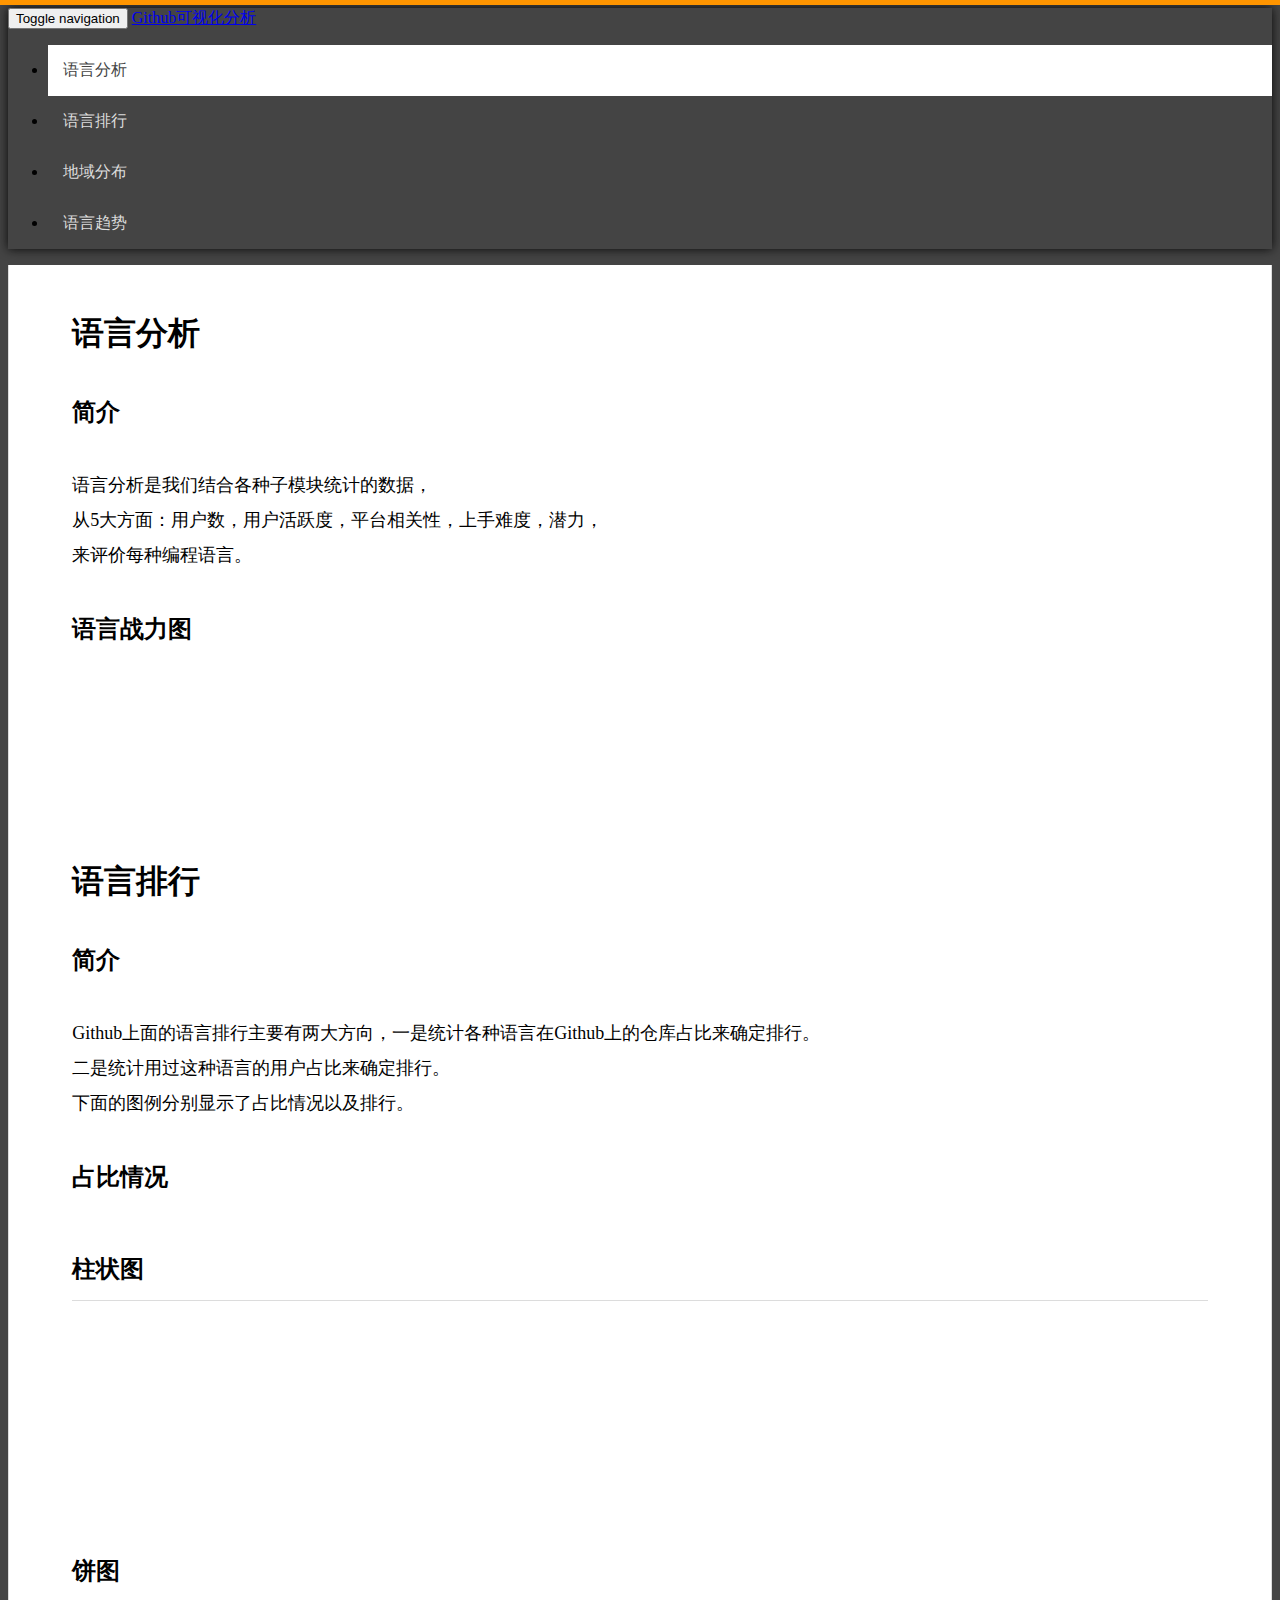
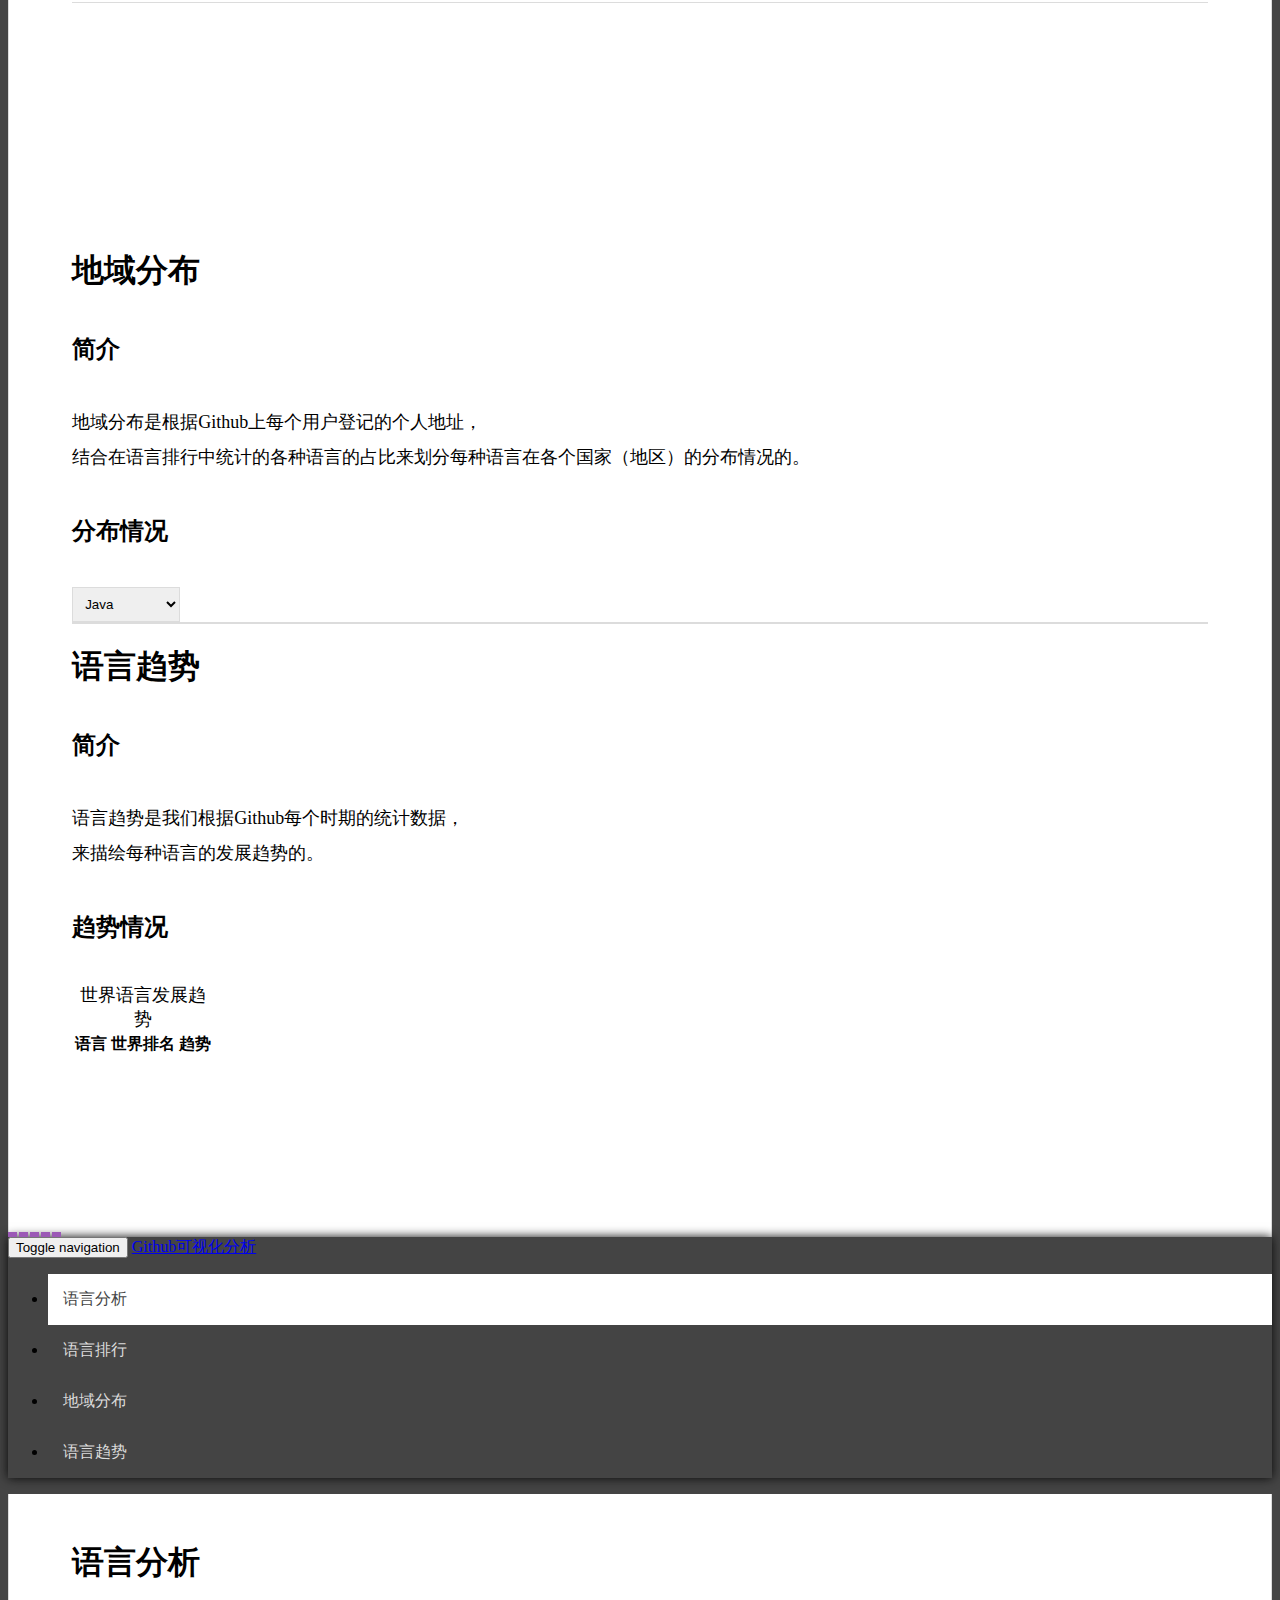
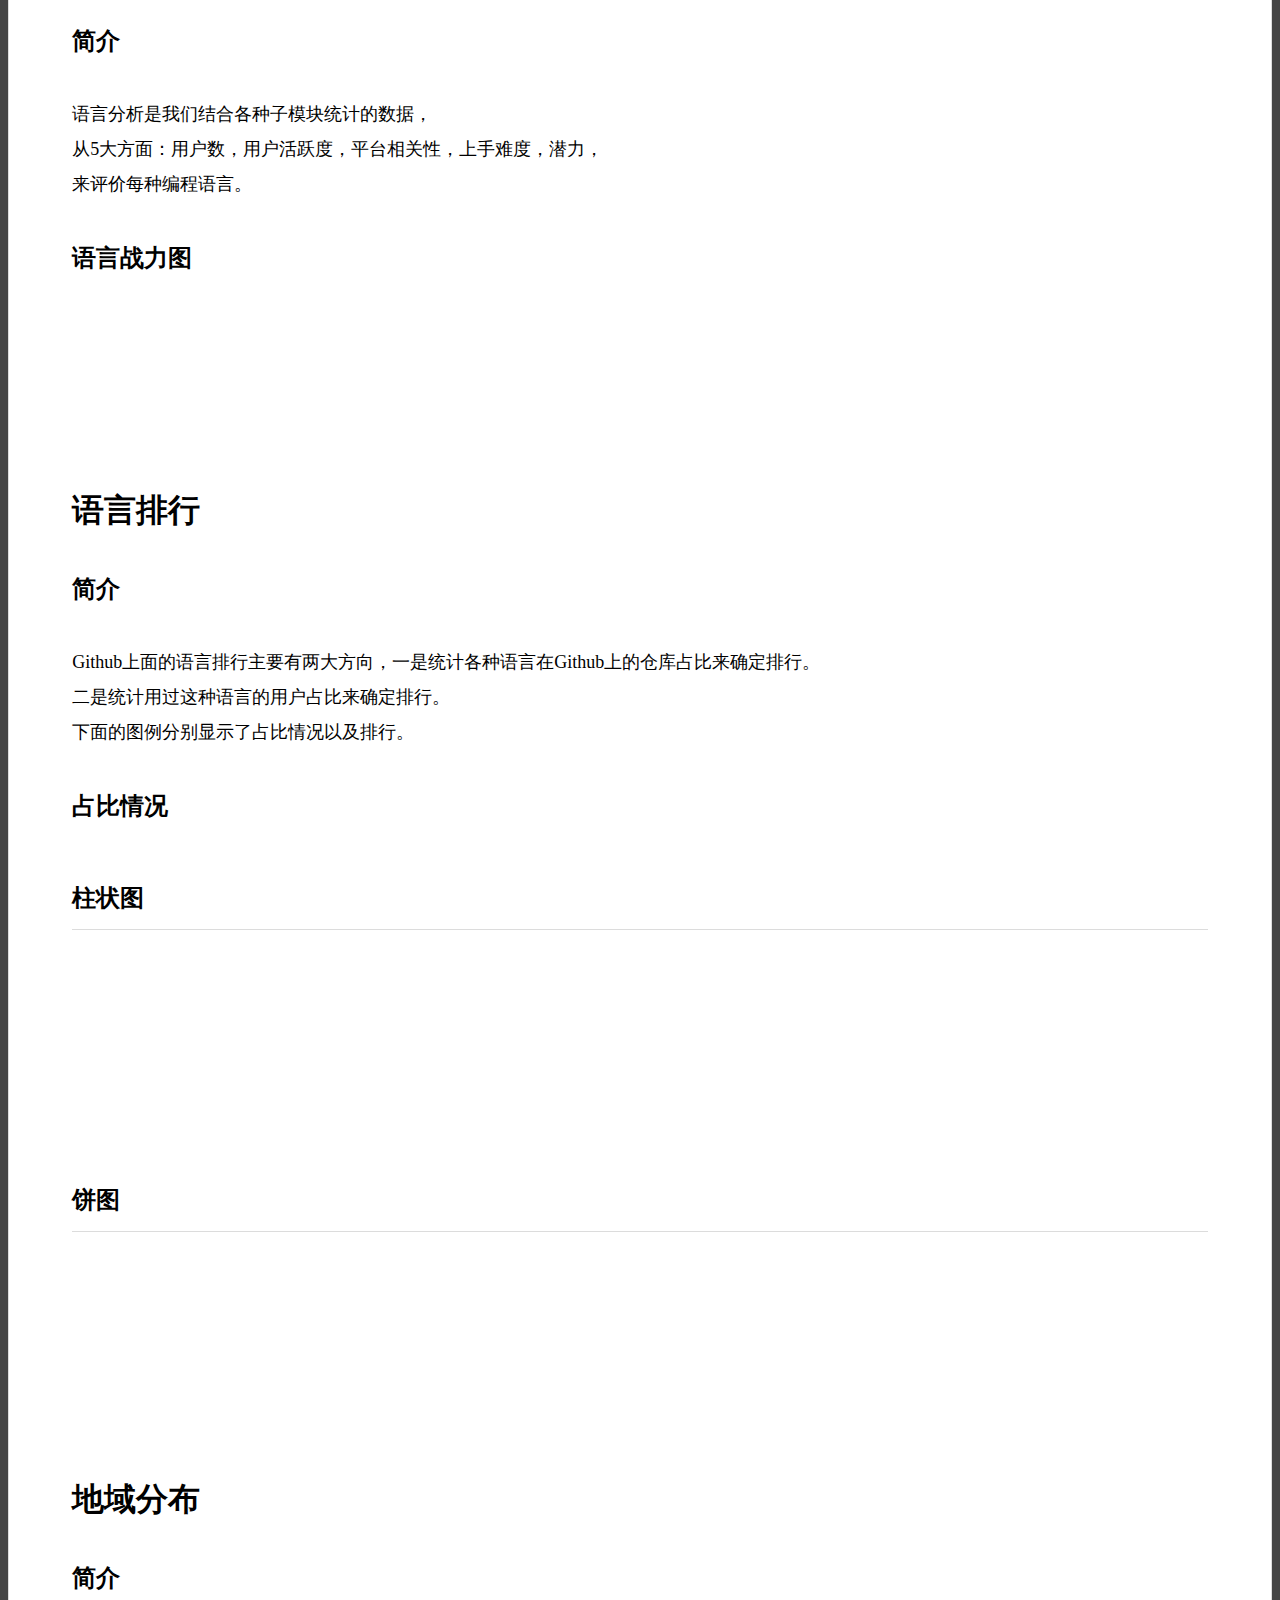
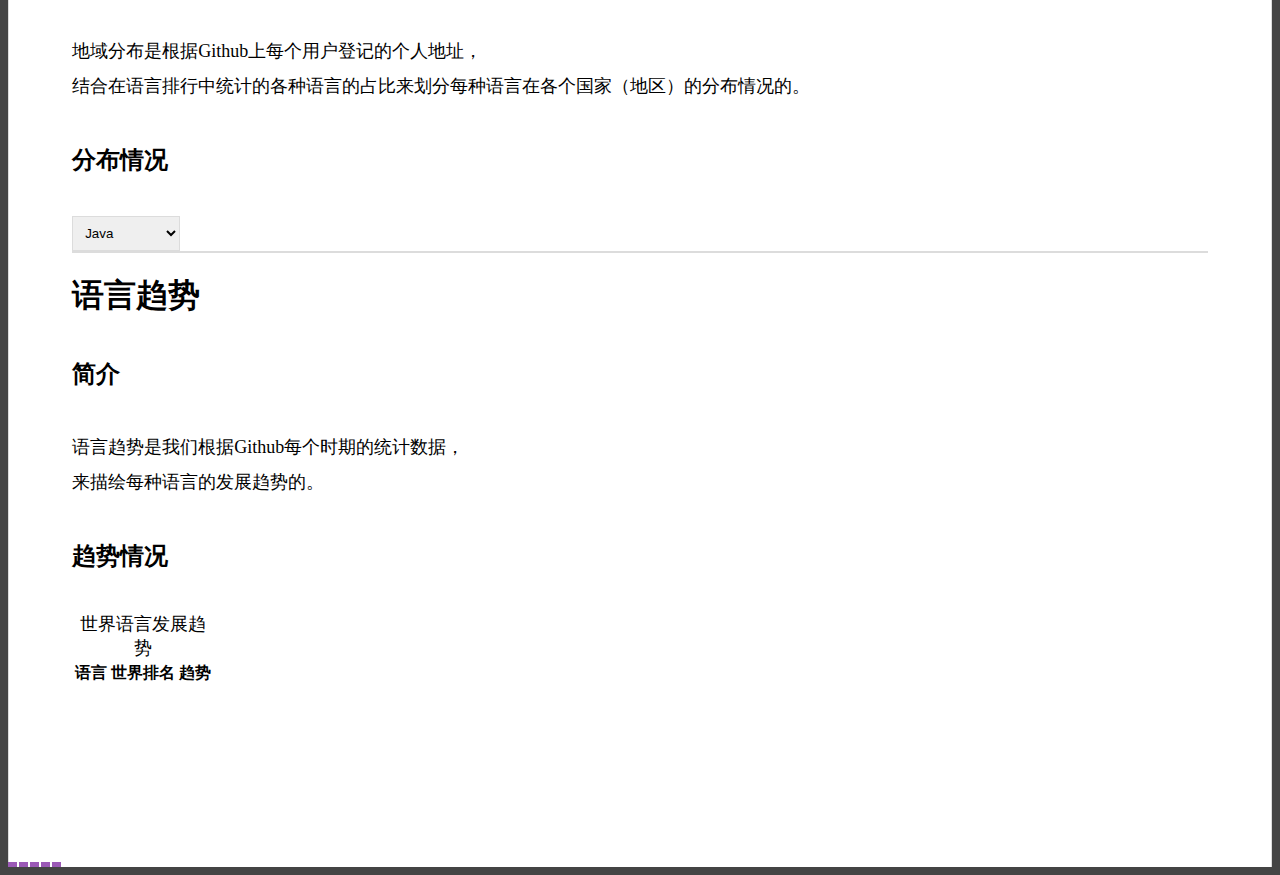
==== commit 39c13f15: "Update index.html" ====
--- a/Project/index.html
+++ b/Project/index.html
@@ -284,3 +284,292 @@
 		}	
 	</script>
 </html>
+
+
+<!DOCTYPE html>
+<html>
+	<head>
+		<meta charset="UTF-8">
+		<title></title>
+		<meta name="viewport" content="width=device-width, initial-scale=1.0">
+		<!--
+        	作者：1539932670@qq.com
+        	时间：2017-04-23
+        	描述：引入jquery库
+        -->
+		<script src="https://apps.bdimg.com/libs/jquery/2.1.4/jquery.min.js"></script>
+		<!--
+        	作者：1539932670@qq.com
+        	时间：2017-04-23
+        	描述：引入bootstrap核心js文件
+        -->
+		<script src="http://cdn.static.runoob.com/libs/bootstrap/3.3.7/js/bootstrap.min.js"></script>
+		<!--
+        	作者：1539932670@qq.com
+        	时间：2017-04-23
+        	描述：引入bootstrap核心css文件
+        -->
+		<link href="http://cdn.static.runoob.com/libs/bootstrap/3.3.7/css/bootstrap.min.css" rel="stylesheet">
+		
+		<!--
+        	作者：1539932670@qq.com
+        	时间：2017-04-24
+        	描述：css样式
+       -->
+       <script src="js/Chart.bundle.js"></script>
+       <script src="js/Chart.bundle.min.js"></script>
+       <script src="js/Chart.js"></script>
+       <script src="js/Chart.min.js"></script>
+       <script src="js/utils.js"></script>
+       <link href="css/animation.css" type="text/css" rel="stylesheet" />
+       
+       <!--
+       	作者：1539932670@qq.com
+       	时间：2017-05-15
+       	描述：加入bmob支持
+       -->
+       <script src="js/bmob-min.js" type="text/javascript"></script>
+       <script src="js/script_lang_rank.js"></script>
+       <script src="js/script_geo_spread.js"></script>
+       <script src="js/script_lang_trend.js"></script>
+       <script src="js/script_lang_analysis.js"></script>
+       <!--
+       	作者：1539932670@qq.com
+       	时间：2017-05-31
+       	描述：加入echart插件支持
+       -->
+       <script src="js/echarts.min.js"></script>
+       <script src="js/world.js"></script>
+       <link href="css/style.css" type="text/css" rel="stylesheet"/>
+	</head>
+	<body>
+		<nav id="navbar-top" class="navbar navbar-inverse navbar-fixed-top">
+			<div class="container">
+				<div class="navbar-header">
+					<button type="button" class="navbar-toggle collapsed" data-toggle="collapse" data-target="#navbar-sub-btn" aria-expanded="false" aria-controls="navbar">
+           				<span class="sr-only">Toggle navigation</span>
+           				<span class="icon-bar"></span>
+           				<span class="icon-bar"></span>
+           				<span class="icon-bar"></span>
+       				</button>
+					<a class="navbar-brand" href="#">Github可视化分析</a>
+				</div>
+				<div id="navbar-sub-btn" class="navbar-collapse collapse">
+					<ul id="navigation-group" class="nav nav-tabs">
+						<li class="active">
+							<div>
+								<span class="tab-indicator"></span>
+								<a href="#tab-lang-analysis" data-toggle='tab'>语言分析</a>
+							</div>
+						</li>
+						<li>
+							<div>
+								<span class="tab-indicator"></span>
+								<a href="#tab-lang-rank" data-toggle='tab'>语言排行</a>
+							</div>
+						</li>
+						<li>
+							<div>
+								<span class="tab-indicator"></span>
+								<a href="#tab-geo-analysis" data-toggle='tab'>地域分布</a>
+							</div>
+						</li>
+						<li>
+							<div>
+								<span class="tab-indicator"></span>
+								<a href="#tab-lang-trend" data-toggle='tab'>语言趋势</a>
+							</div>
+						</li>
+					</ul>
+				</div>
+			</div>
+		</nav>
+		<div class="container" id="main-panel">
+			<div class="tab-content" style="width: 100%;">
+				<div class="tab-pane fade in active" id="tab-lang-analysis">
+					<h1>语言分析</h1>
+					<h2>简介</h2>
+					<p>
+						语言分析是我们结合各种子模块统计的数据，<br />
+						从5大方面：用户数，用户活跃度，平台相关性，上手难度，潜力，<br />
+						来评价每种编程语言。<br />
+					</p>
+					<h2>语言战力图</h2>
+					<!--<select style="padding: 8px;border-color: gainsboro;" id="selected_list2">
+						<option value="Java">Java</option>
+						<option value="JavaScript">JavaScript</option>
+						<option value="Html">Html</option>
+						<option value="CSS">CSS</option>
+						<option value="Python">Python</option>
+						<option value="C/C++">C/C++</option>
+						<option value="Ruby">Ruby</option>
+						<option value="R">R</option>
+						<option value="Objective-C">Objective-C</option>
+						<option value="Swift">Swift</option>
+					</select>-->
+					<canvas id="myChart-lang-analysis" class="canvas-style-radar"></canvas>
+				</div>
+				<div class="tab-pane fade in" id="tab-lang-rank">
+					<h1>语言排行</h4>
+					<h2>简介</h2>
+					<p>Github上面的语言排行主要有两大方向，一是统计各种语言在Github上的仓库占比来确定排行。<br />
+						二是统计用过这种语言的用户占比来确定排行。<br />
+						下面的图例分别显示了占比情况以及排行。<br />
+					</p>
+					<h2>占比情况</h2>
+					<h3>柱状图</h2>
+					<canvas id="myChart"></canvas>
+					<h3>饼图</h2>
+					<canvas id="myChart-pie"></canvas>
+				</div>
+				<div class="tab-pane fade" id="tab-geo-analysis">
+					<h1>地域分布</h1>
+					<h2>简介</h2>
+					<p>
+						地域分布是根据Github上每个用户登记的个人地址，<br />
+						结合在语言排行中统计的各种语言的占比来划分每种语言在各个国家（地区）的分布情况的。<br />
+					</p>
+					<h2>分布情况</h2>
+					<select style="padding: 8px;border-color: gainsboro;" id="selected_list">
+						<option value="Java">Java</option>
+						<option value="JavaScript">JavaScript</option>
+						<option value="Html">Html</option>
+						<option value="CSS">CSS</option>
+						<option value="Python">Python</option>
+						<option value="C/C++">C/C++</option>
+						<option value="Ruby">Ruby</option>
+						<option value="R">R</option>
+						<option value="Objective-C">Objective-C</option>
+						<option value="Swift">Swift</option>
+					</select>
+					<div id="map-container"></div>
+				</div>
+				<div class="tab-pane fade" id="tab-lang-trend">
+					<h1>语言趋势</h1>
+					<h2>简介</h2>
+					<p>
+						语言趋势是我们根据Github每个时期的统计数据，<br />
+						来描绘每种语言的发展趋势的。<br />
+					</p>
+					<h2>趋势情况</h2>
+					<div class="table-responsive">
+						<table class="table">
+							<caption style="text-align: center;font-size: 18px;">世界语言发展趋势</caption>
+							<thead>
+								<tr>
+									<th>语言</th>
+									<th>世界排名</th>
+									<th>趋势</th>
+								</tr>
+							</thead>
+						</table>
+					</div>
+					<canvas id="myChart-lang-trend"></canvas>
+				</div>
+			</div>
+		</div>
+		<!--
+        	作者：1539932670@qq.com
+        	时间：2017-05-11
+        	描述：创建模态框，用于提示加载信息
+        -->
+		<div class="modal fade" id="loading-tip" tabindex="-1" role="dialog" aria-labelledby="myModalLabel" aria-hidden="true">
+			<div class="modal-dialog" style="width: 300px;">
+				<div class="modal-content">
+					<div class="modal-body">
+						<div class="modal-header"></div>
+						<div id="preloader">
+                			<span></span>
+                			<span></span>
+                			<span></span>
+                			<span></span>
+                			<span></span>
+                		</div>
+                		<div class="modal-footer"></div>
+					</div>
+				</div>
+			</div>
+		</div>
+	</body>
+	<script type="text/javascript">
+		$(document).ready(function(){
+			/**
+			 * 初始化bmob组件
+			 */
+			Bmob.initialize("960affa50d4201a8b8e8602770aea54f", "d531e0227fadfbe2d9a20d7b590f1ed0");
+			/**
+			 * 对其他组件执行初始化工作
+			 */
+//			var margin_t=$("#main-panel").css("margin-top");
+//			var nav_margin_t=$("#navbar-surrounding").css("height");
+//			var total_margin_t=parseFloat(margin_t)+parseFloat(nav_margin_t);
+//			$("#main-panel").css("margin-top",total_margin_t);
+			addNavigationBarControl();
+			var margin_top=$("#navbar-top").css('height');
+			$("#main-panel").css('margin-top',margin_top);
+			setup_modal();
+			
+			//鼠标覆盖，下拉菜单淡入
+			$("#dropdown").mouseenter(function(){
+				var dropdown_menu=$("#dropdown .dropdown-menu");
+				dropdown_menu.fadeIn(200);
+			});
+			//鼠标离开，下拉菜单淡出
+			$("#dropdown").mouseleave(function(){
+				var dropdown_menu=$("#dropdown .dropdown-menu");
+				dropdown_menu.fadeOut(200);
+			});
+			//添加图表切换功能
+//			drawMap();
+			$("#selected_list").change(function(){
+				geo_spread($(this).children('option:selected').val());
+			});
+			
+			$("#selected_list2").change(function(){
+				lang_analysis($(this).children('option:selected').val());
+			});
+		});
+		
+		//一下函数添加导航栏的控制功能
+		function addNavigationBarControl(){
+			$("#navigation-group li").each(function(index,item){
+				switch(index)
+				{
+					case 0:$(item).click(function(){
+						console.log('语言分析')
+						lang_analysis();
+					});break;//语言排行
+					case 1:$(item).click(function(){
+						console.log('语言排行')
+						lang_rank();
+					});break;//地域分布
+					case 2:$(item).click(function(){
+						console.log('地域分布')
+						geo_spread("java");
+					});break;//语言趋势
+					case 3:$(item).click(function(){
+						console.log('语言趋势')
+						lang_trend();
+					});break;//语言分析
+				}
+			});
+		}
+		//弹出模态框
+		function setup_modal(){
+			var body_height=$("body").height();
+			var modal_height=$("#loading-tip .modal-dialog").height();
+			var modal_top=(body_height-modal_height)/2;
+			
+			//加载动画居中
+			var modal_width=$("#loading-tip .modal-dialog").width();
+			var preloader_width=$("#preloader").width();
+			var preloader_left=(modal_width-preloader_width)/2;
+			$("#preloader").css({"left":preloader_left});
+			$("#loading-tip .modal-header").css("border-bottom","none");
+			$("#loading-tip .modal-footer").css("border-top","none");
+			//模态框居中
+			$("#loading-tip").css("top",modal_top);
+		}	
+	</script>
+</html>
+
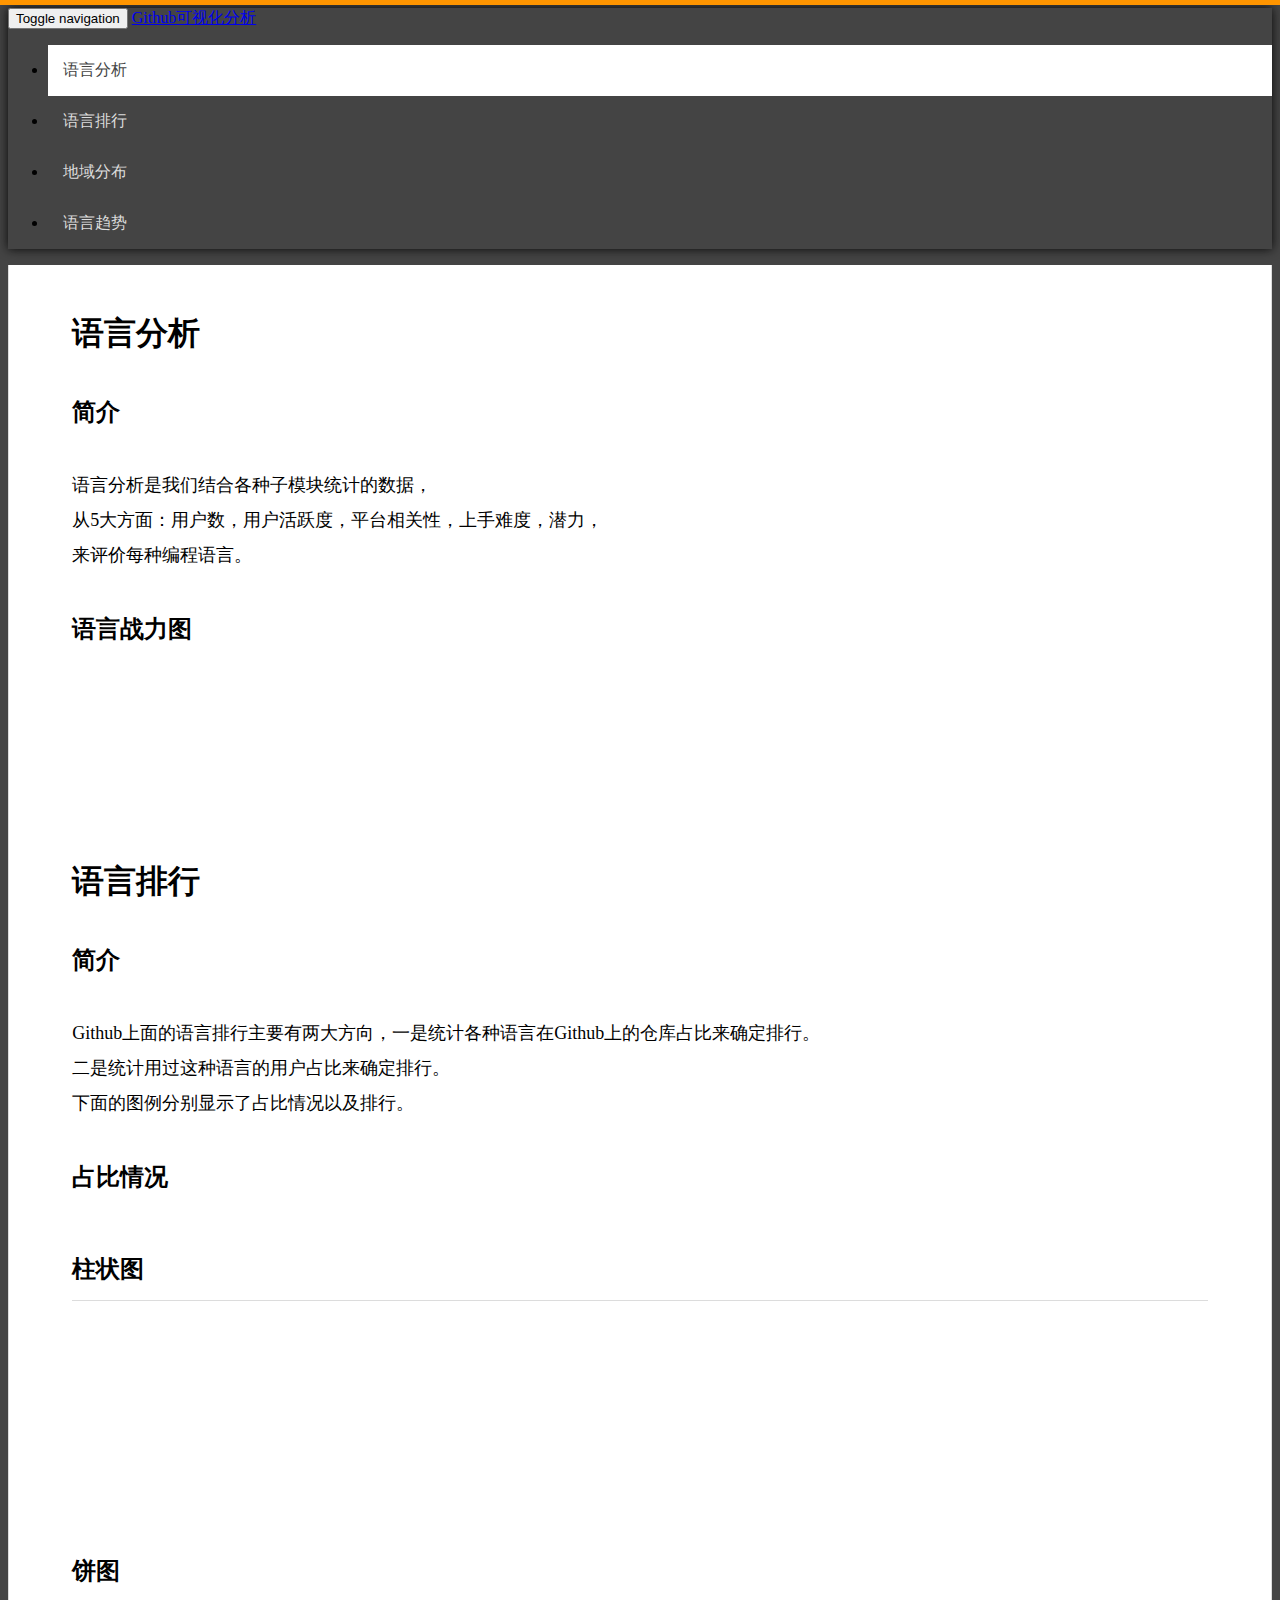
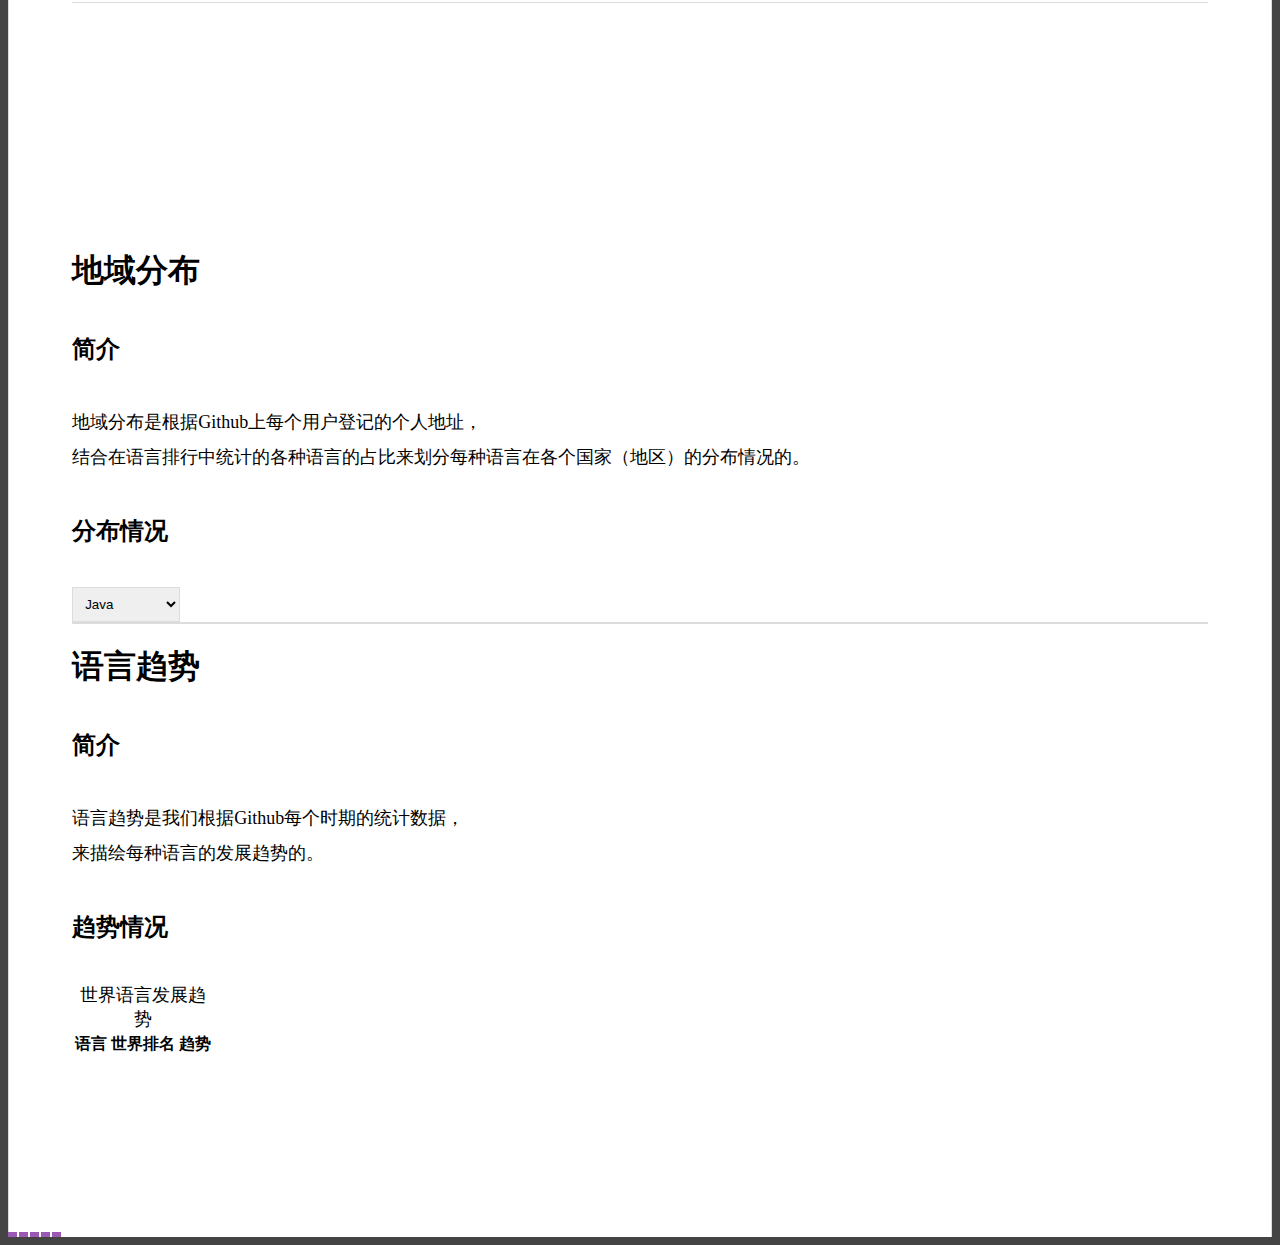
==== commit 6443253f: "Update index.html" ====
--- a/Project/index.html
+++ b/Project/index.html
@@ -284,292 +284,3 @@
 		}	
 	</script>
 </html>
-
-
-<!DOCTYPE html>
-<html>
-	<head>
-		<meta charset="UTF-8">
-		<title></title>
-		<meta name="viewport" content="width=device-width, initial-scale=1.0">
-		<!--
-        	作者：1539932670@qq.com
-        	时间：2017-04-23
-        	描述：引入jquery库
-        -->
-		<script src="https://apps.bdimg.com/libs/jquery/2.1.4/jquery.min.js"></script>
-		<!--
-        	作者：1539932670@qq.com
-        	时间：2017-04-23
-        	描述：引入bootstrap核心js文件
-        -->
-		<script src="http://cdn.static.runoob.com/libs/bootstrap/3.3.7/js/bootstrap.min.js"></script>
-		<!--
-        	作者：1539932670@qq.com
-        	时间：2017-04-23
-        	描述：引入bootstrap核心css文件
-        -->
-		<link href="http://cdn.static.runoob.com/libs/bootstrap/3.3.7/css/bootstrap.min.css" rel="stylesheet">
-		
-		<!--
-        	作者：1539932670@qq.com
-        	时间：2017-04-24
-        	描述：css样式
-       -->
-       <script src="js/Chart.bundle.js"></script>
-       <script src="js/Chart.bundle.min.js"></script>
-       <script src="js/Chart.js"></script>
-       <script src="js/Chart.min.js"></script>
-       <script src="js/utils.js"></script>
-       <link href="css/animation.css" type="text/css" rel="stylesheet" />
-       
-       <!--
-       	作者：1539932670@qq.com
-       	时间：2017-05-15
-       	描述：加入bmob支持
-       -->
-       <script src="js/bmob-min.js" type="text/javascript"></script>
-       <script src="js/script_lang_rank.js"></script>
-       <script src="js/script_geo_spread.js"></script>
-       <script src="js/script_lang_trend.js"></script>
-       <script src="js/script_lang_analysis.js"></script>
-       <!--
-       	作者：1539932670@qq.com
-       	时间：2017-05-31
-       	描述：加入echart插件支持
-       -->
-       <script src="js/echarts.min.js"></script>
-       <script src="js/world.js"></script>
-       <link href="css/style.css" type="text/css" rel="stylesheet"/>
-	</head>
-	<body>
-		<nav id="navbar-top" class="navbar navbar-inverse navbar-fixed-top">
-			<div class="container">
-				<div class="navbar-header">
-					<button type="button" class="navbar-toggle collapsed" data-toggle="collapse" data-target="#navbar-sub-btn" aria-expanded="false" aria-controls="navbar">
-           				<span class="sr-only">Toggle navigation</span>
-           				<span class="icon-bar"></span>
-           				<span class="icon-bar"></span>
-           				<span class="icon-bar"></span>
-       				</button>
-					<a class="navbar-brand" href="#">Github可视化分析</a>
-				</div>
-				<div id="navbar-sub-btn" class="navbar-collapse collapse">
-					<ul id="navigation-group" class="nav nav-tabs">
-						<li class="active">
-							<div>
-								<span class="tab-indicator"></span>
-								<a href="#tab-lang-analysis" data-toggle='tab'>语言分析</a>
-							</div>
-						</li>
-						<li>
-							<div>
-								<span class="tab-indicator"></span>
-								<a href="#tab-lang-rank" data-toggle='tab'>语言排行</a>
-							</div>
-						</li>
-						<li>
-							<div>
-								<span class="tab-indicator"></span>
-								<a href="#tab-geo-analysis" data-toggle='tab'>地域分布</a>
-							</div>
-						</li>
-						<li>
-							<div>
-								<span class="tab-indicator"></span>
-								<a href="#tab-lang-trend" data-toggle='tab'>语言趋势</a>
-							</div>
-						</li>
-					</ul>
-				</div>
-			</div>
-		</nav>
-		<div class="container" id="main-panel">
-			<div class="tab-content" style="width: 100%;">
-				<div class="tab-pane fade in active" id="tab-lang-analysis">
-					<h1>语言分析</h1>
-					<h2>简介</h2>
-					<p>
-						语言分析是我们结合各种子模块统计的数据，<br />
-						从5大方面：用户数，用户活跃度，平台相关性，上手难度，潜力，<br />
-						来评价每种编程语言。<br />
-					</p>
-					<h2>语言战力图</h2>
-					<!--<select style="padding: 8px;border-color: gainsboro;" id="selected_list2">
-						<option value="Java">Java</option>
-						<option value="JavaScript">JavaScript</option>
-						<option value="Html">Html</option>
-						<option value="CSS">CSS</option>
-						<option value="Python">Python</option>
-						<option value="C/C++">C/C++</option>
-						<option value="Ruby">Ruby</option>
-						<option value="R">R</option>
-						<option value="Objective-C">Objective-C</option>
-						<option value="Swift">Swift</option>
-					</select>-->
-					<canvas id="myChart-lang-analysis" class="canvas-style-radar"></canvas>
-				</div>
-				<div class="tab-pane fade in" id="tab-lang-rank">
-					<h1>语言排行</h4>
-					<h2>简介</h2>
-					<p>Github上面的语言排行主要有两大方向，一是统计各种语言在Github上的仓库占比来确定排行。<br />
-						二是统计用过这种语言的用户占比来确定排行。<br />
-						下面的图例分别显示了占比情况以及排行。<br />
-					</p>
-					<h2>占比情况</h2>
-					<h3>柱状图</h2>
-					<canvas id="myChart"></canvas>
-					<h3>饼图</h2>
-					<canvas id="myChart-pie"></canvas>
-				</div>
-				<div class="tab-pane fade" id="tab-geo-analysis">
-					<h1>地域分布</h1>
-					<h2>简介</h2>
-					<p>
-						地域分布是根据Github上每个用户登记的个人地址，<br />
-						结合在语言排行中统计的各种语言的占比来划分每种语言在各个国家（地区）的分布情况的。<br />
-					</p>
-					<h2>分布情况</h2>
-					<select style="padding: 8px;border-color: gainsboro;" id="selected_list">
-						<option value="Java">Java</option>
-						<option value="JavaScript">JavaScript</option>
-						<option value="Html">Html</option>
-						<option value="CSS">CSS</option>
-						<option value="Python">Python</option>
-						<option value="C/C++">C/C++</option>
-						<option value="Ruby">Ruby</option>
-						<option value="R">R</option>
-						<option value="Objective-C">Objective-C</option>
-						<option value="Swift">Swift</option>
-					</select>
-					<div id="map-container"></div>
-				</div>
-				<div class="tab-pane fade" id="tab-lang-trend">
-					<h1>语言趋势</h1>
-					<h2>简介</h2>
-					<p>
-						语言趋势是我们根据Github每个时期的统计数据，<br />
-						来描绘每种语言的发展趋势的。<br />
-					</p>
-					<h2>趋势情况</h2>
-					<div class="table-responsive">
-						<table class="table">
-							<caption style="text-align: center;font-size: 18px;">世界语言发展趋势</caption>
-							<thead>
-								<tr>
-									<th>语言</th>
-									<th>世界排名</th>
-									<th>趋势</th>
-								</tr>
-							</thead>
-						</table>
-					</div>
-					<canvas id="myChart-lang-trend"></canvas>
-				</div>
-			</div>
-		</div>
-		<!--
-        	作者：1539932670@qq.com
-        	时间：2017-05-11
-        	描述：创建模态框，用于提示加载信息
-        -->
-		<div class="modal fade" id="loading-tip" tabindex="-1" role="dialog" aria-labelledby="myModalLabel" aria-hidden="true">
-			<div class="modal-dialog" style="width: 300px;">
-				<div class="modal-content">
-					<div class="modal-body">
-						<div class="modal-header"></div>
-						<div id="preloader">
-                			<span></span>
-                			<span></span>
-                			<span></span>
-                			<span></span>
-                			<span></span>
-                		</div>
-                		<div class="modal-footer"></div>
-					</div>
-				</div>
-			</div>
-		</div>
-	</body>
-	<script type="text/javascript">
-		$(document).ready(function(){
-			/**
-			 * 初始化bmob组件
-			 */
-			Bmob.initialize("960affa50d4201a8b8e8602770aea54f", "d531e0227fadfbe2d9a20d7b590f1ed0");
-			/**
-			 * 对其他组件执行初始化工作
-			 */
-//			var margin_t=$("#main-panel").css("margin-top");
-//			var nav_margin_t=$("#navbar-surrounding").css("height");
-//			var total_margin_t=parseFloat(margin_t)+parseFloat(nav_margin_t);
-//			$("#main-panel").css("margin-top",total_margin_t);
-			addNavigationBarControl();
-			var margin_top=$("#navbar-top").css('height');
-			$("#main-panel").css('margin-top',margin_top);
-			setup_modal();
-			
-			//鼠标覆盖，下拉菜单淡入
-			$("#dropdown").mouseenter(function(){
-				var dropdown_menu=$("#dropdown .dropdown-menu");
-				dropdown_menu.fadeIn(200);
-			});
-			//鼠标离开，下拉菜单淡出
-			$("#dropdown").mouseleave(function(){
-				var dropdown_menu=$("#dropdown .dropdown-menu");
-				dropdown_menu.fadeOut(200);
-			});
-			//添加图表切换功能
-//			drawMap();
-			$("#selected_list").change(function(){
-				geo_spread($(this).children('option:selected').val());
-			});
-			
-			$("#selected_list2").change(function(){
-				lang_analysis($(this).children('option:selected').val());
-			});
-		});
-		
-		//一下函数添加导航栏的控制功能
-		function addNavigationBarControl(){
-			$("#navigation-group li").each(function(index,item){
-				switch(index)
-				{
-					case 0:$(item).click(function(){
-						console.log('语言分析')
-						lang_analysis();
-					});break;//语言排行
-					case 1:$(item).click(function(){
-						console.log('语言排行')
-						lang_rank();
-					});break;//地域分布
-					case 2:$(item).click(function(){
-						console.log('地域分布')
-						geo_spread("java");
-					});break;//语言趋势
-					case 3:$(item).click(function(){
-						console.log('语言趋势')
-						lang_trend();
-					});break;//语言分析
-				}
-			});
-		}
-		//弹出模态框
-		function setup_modal(){
-			var body_height=$("body").height();
-			var modal_height=$("#loading-tip .modal-dialog").height();
-			var modal_top=(body_height-modal_height)/2;
-			
-			//加载动画居中
-			var modal_width=$("#loading-tip .modal-dialog").width();
-			var preloader_width=$("#preloader").width();
-			var preloader_left=(modal_width-preloader_width)/2;
-			$("#preloader").css({"left":preloader_left});
-			$("#loading-tip .modal-header").css("border-bottom","none");
-			$("#loading-tip .modal-footer").css("border-top","none");
-			//模态框居中
-			$("#loading-tip").css("top",modal_top);
-		}	
-	</script>
-</html>
-
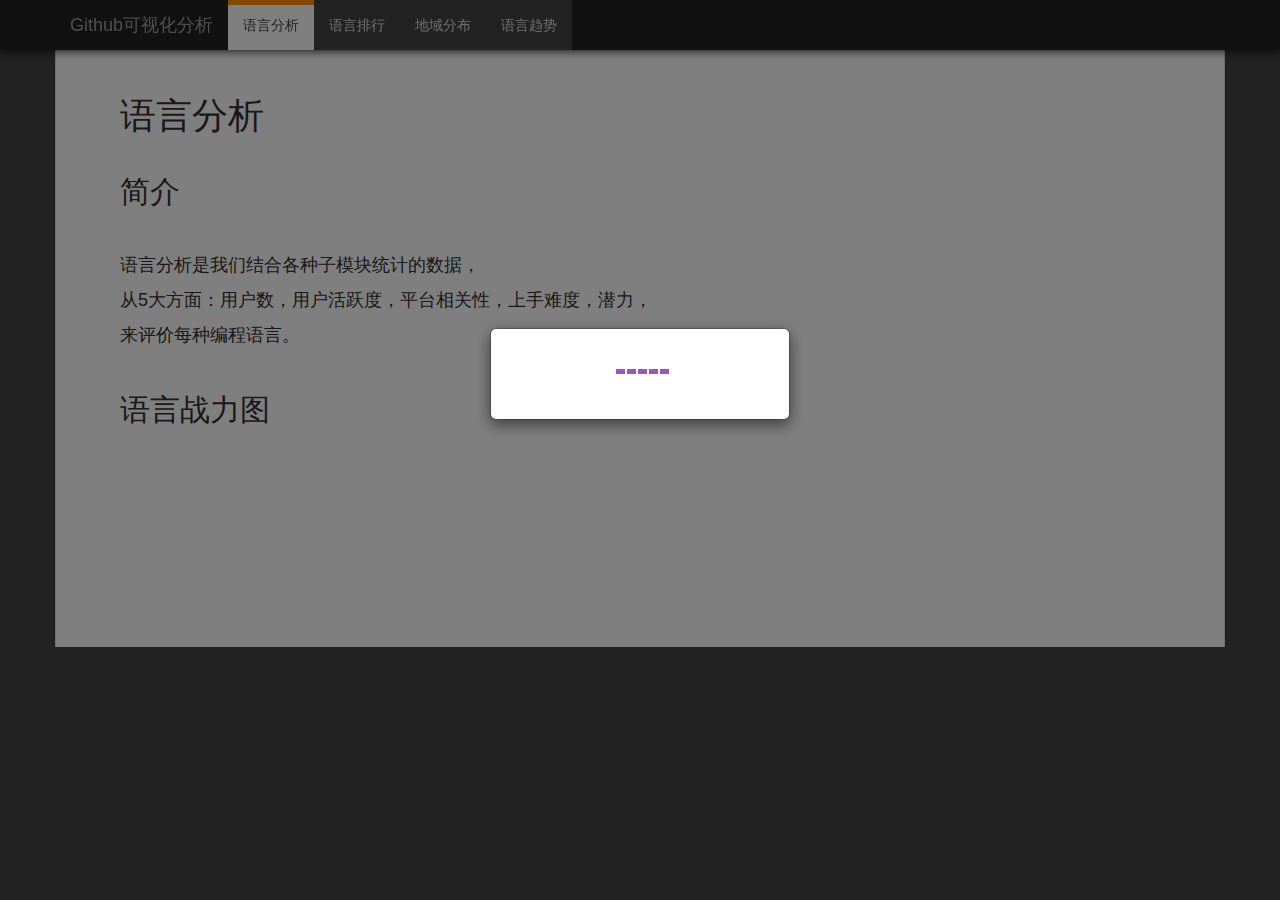
==== commit 88370216: "更新插件" ====
--- a/Project/index.html
+++ b/Project/index.html
@@ -9,19 +9,19 @@
         	时间：2017-04-23
         	描述：引入jquery库
         -->
-		<script src="https://apps.bdimg.com/libs/jquery/2.1.4/jquery.min.js"></script>
+		<script src="js/jquery-3.2.1.min.js"></script>
 		<!--
         	作者：1539932670@qq.com
         	时间：2017-04-23
         	描述：引入bootstrap核心js文件
         -->
-		<script src="http://cdn.static.runoob.com/libs/bootstrap/3.3.7/js/bootstrap.min.js"></script>
+		<script src="js/bootstrap.min.js"></script>
 		<!--
         	作者：1539932670@qq.com
         	时间：2017-04-23
         	描述：引入bootstrap核心css文件
         -->
-		<link href="http://cdn.static.runoob.com/libs/bootstrap/3.3.7/css/bootstrap.min.css" rel="stylesheet">
+		<link href="css/bootstrap.min.css" rel="stylesheet" type="text/css">
 		
 		<!--
         	作者：1539932670@qq.com
@@ -206,10 +206,6 @@
 	<script type="text/javascript">
 		$(document).ready(function(){
 			/**
-			 * 初始化bmob组件
-			 */
-			Bmob.initialize("960affa50d4201a8b8e8602770aea54f", "d531e0227fadfbe2d9a20d7b590f1ed0");
-			/**
 			 * 对其他组件执行初始化工作
 			 */
 //			var margin_t=$("#main-panel").css("margin-top");
@@ -240,6 +236,8 @@
 			$("#selected_list2").change(function(){
 				lang_analysis($(this).children('option:selected').val());
 			});
+			
+			lang_analysis();
 		});
 		
 		//一下函数添加导航栏的控制功能
